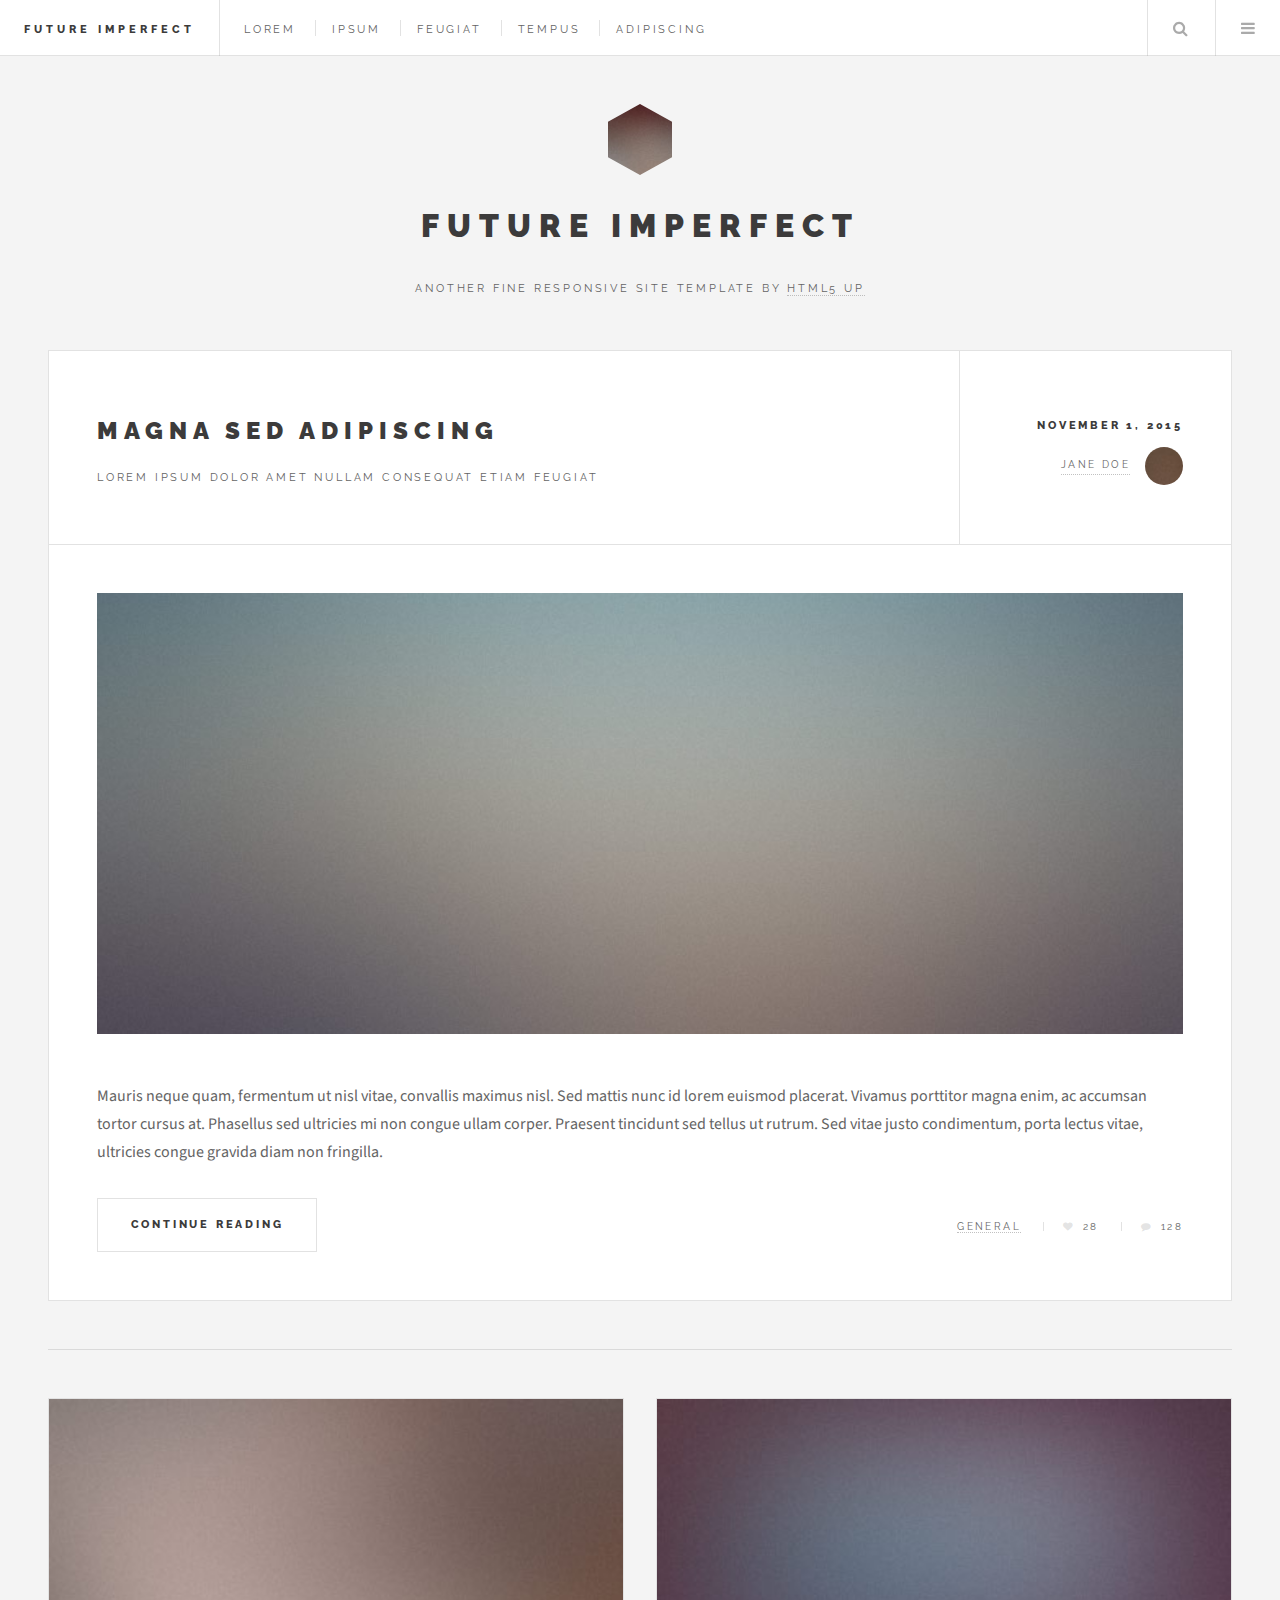
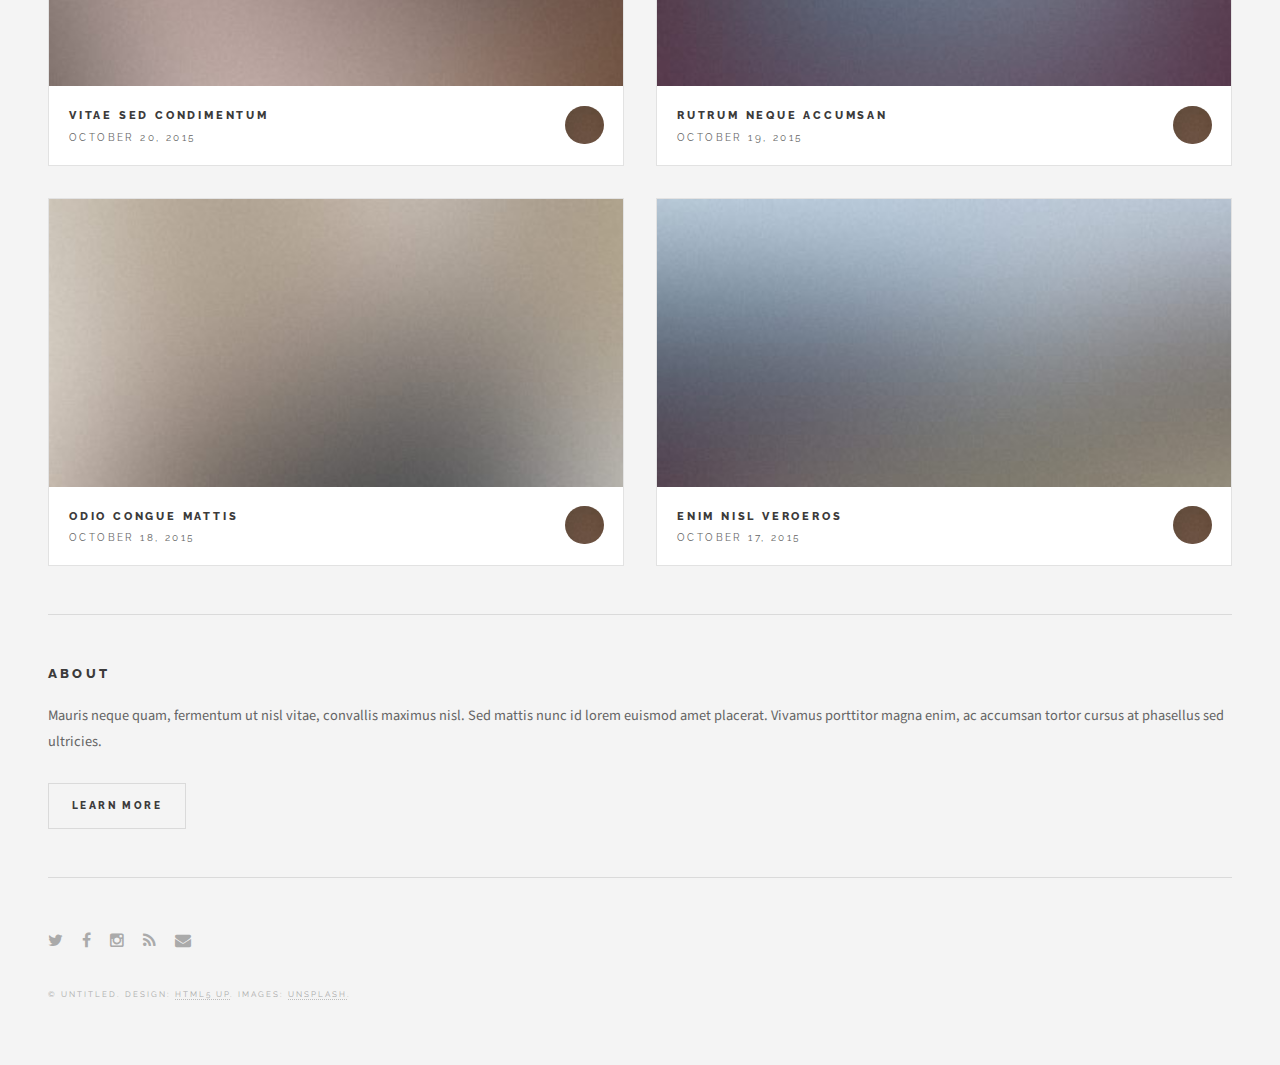
==== index-backup.html @ fabd644e "initial setup" ====
<!DOCTYPE HTML>
<!--
	Future Imperfect by HTML5 UP
	html5up.net | @ajlkn
	Free for personal and commercial use under the CCA 3.0 license (html5up.net/license)
-->
<html lang="en">
	<head>
		<title>Future Imperfect by HTML5 UP</title>
		<meta charset="utf-8" />
		<meta name="viewport" content="width=device-width, initial-scale=1" />
		<!--[if lte IE 8]><script src="assets/js/ie/html5shiv.js"></script><![endif]-->
		<link rel="stylesheet" href="assets/css/main.css" />
		<!--[if lte IE 9]><link rel="stylesheet" href="assets/css/ie9.css" /><![endif]-->
		<!--[if lte IE 8]><link rel="stylesheet" href="assets/css/ie8.css" /><![endif]-->
	</head>
	<body>

		<!-- Wrapper -->
			<div id="wrapper">

				<!-- Header -->
					<header id="header">
						<h1><a href="#">Future Imperfect</a></h1>
						<nav class="links">
							<ul>
								<li><a href="#">Lorem</a></li>
								<li><a href="#">Ipsum</a></li>
								<li><a href="#">Feugiat</a></li>
								<li><a href="#">Tempus</a></li>
                                <li><a href="#">Adipiscing</a></li>
                            
							</ul>
						</nav>
						<nav class="main">
							<ul>
								<li class="search">
									<a class="fa-search" href="#search">Search</a>
									<form id="search" method="get" action="#">
										<input type="text" name="query" placeholder="Search" />
									</form>
								</li>
								<li class="menu">
									<a class="fa-bars" href="#menu">Menu</a>
								</li>
							</ul>
						</nav>
					</header>

				<!-- Menu -->
					<section id="menu">

						<!-- Search -->
							<section>
								<form class="search" method="get" action="#">
									<input type="text" name="query" placeholder="Search" />
								</form>
							</section>

						<!-- Links -->
							<section>
								<ul class="links">
									<li>
										<a href="#">
											<h3>Lorem ipsum</h3>
											<p>Feugiat tempus veroeros dolor</p>
										</a>
									</li>
									<li>
										<a href="#">
											<h3>Dolor sit amet</h3>
											<p>Sed vitae justo condimentum</p>
										</a>
									</li>
									<li>
										<a href="#">
											<h3>Feugiat veroeros</h3>
											<p>Phasellus sed ultricies mi congue</p>
										</a>
									</li>
									<li>
										<a href="#">
											<h3>Etiam sed consequat</h3>
											<p>Porta lectus amet ultricies</p>
										</a>
									</li>
								</ul>
							</section>

						<!-- Actions -->
							<section>
								<ul class="actions vertical">
									<li><a href="#" class="button big fit">Log In</a></li>
								</ul>
							</section>

					</section>

				<!-- Main -->
					<div id="main">

						<!-- Post -->
							<article class="post">
								<header>
									<div class="title">
										<h2><a href="#">Magna sed adipiscing</a></h2>
										<p>Lorem ipsum dolor amet nullam consequat etiam feugiat</p>
									</div>
									<div class="meta">
										<time class="published" datetime="2015-11-01">November 1, 2015</time>
										<a href="#" class="author"><span class="name">Jane Doe</span><img src="images/avatar.jpg" alt="" /></a>
									</div>
								</header>
								<a href="#" class="image featured"><img src="images/pic01.jpg" alt="" /></a>
								<p>Mauris neque quam, fermentum ut nisl vitae, convallis maximus nisl. Sed mattis nunc id lorem euismod placerat. Vivamus porttitor magna enim, ac accumsan tortor cursus at. Phasellus sed ultricies mi non congue ullam corper. Praesent tincidunt sed tellus ut rutrum. Sed vitae justo condimentum, porta lectus vitae, ultricies congue gravida diam non fringilla.</p>
								<footer>
									<ul class="actions">
										<li><a href="#" class="button big">Continue Reading</a></li>
									</ul>
									<ul class="stats">
										<li><a href="#">General</a></li>
										<li><a href="#" class="icon fa-heart">28</a></li>
										<li><a href="#" class="icon fa-comment">128</a></li>
									</ul>
								</footer>
							</article>
					</div>

				<!-- Sidebar -->
					<section id="sidebar">

						<!-- Intro -->
							<section id="intro">
								<a href="#" class="logo"><img src="images/logo.jpg" alt="" /></a>
								<header>
									<h2>Future Imperfect</h2>
									<p>Another fine responsive site template by <a href="http://html5up.net">HTML5 UP</a></p>
								</header>
							</section>

						<!-- Mini Posts -->
							<section>
								<div class="mini-posts">

									<!-- Mini Post -->
										<article class="mini-post">
											<header>
												<h3><a href="#">Vitae sed condimentum</a></h3>
												<time class="published" datetime="2015-10-20">October 20, 2015</time>
												<a href="#" class="author"><img src="images/avatar.jpg" alt="" /></a>
											</header>
											<a href="#" class="image"><img src="images/pic04.jpg" alt="" /></a>
										</article>

									<!-- Mini Post -->
										<article class="mini-post">
											<header>
												<h3><a href="#">Rutrum neque accumsan</a></h3>
												<time class="published" datetime="2015-10-19">October 19, 2015</time>
												<a href="#" class="author"><img src="images/avatar.jpg" alt="" /></a>
											</header>
											<a href="#" class="image"><img src="images/pic05.jpg" alt="" /></a>
										</article>

									<!-- Mini Post -->
										<article class="mini-post">
											<header>
												<h3><a href="#">Odio congue mattis</a></h3>
												<time class="published" datetime="2015-10-18">October 18, 2015</time>
												<a href="#" class="author"><img src="images/avatar.jpg" alt="" /></a>
											</header>
											<a href="#" class="image"><img src="images/pic06.jpg" alt="" /></a>
										</article>

									<!-- Mini Post -->
										<article class="mini-post">
											<header>
												<h3><a href="#">Enim nisl veroeros</a></h3>
												<time class="published" datetime="2015-10-17">October 17, 2015</time>
												<a href="#" class="author"><img src="images/avatar.jpg" alt="" /></a>
											</header>
											<a href="#" class="image"><img src="images/pic07.jpg" alt="" /></a>
										</article>

								</div>
							</section>

						<!-- About -->
							<section class="blurb">
								<h2>About</h2>
								<p>Mauris neque quam, fermentum ut nisl vitae, convallis maximus nisl. Sed mattis nunc id lorem euismod amet placerat. Vivamus porttitor magna enim, ac accumsan tortor cursus at phasellus sed ultricies.</p>
								<ul class="actions">
									<li><a href="#" class="button">Learn More</a></li>
								</ul>
							</section>

						<!-- Footer -->
							<section id="footer">
								<ul class="icons">
									<li><a href="#" class="fa-twitter"><span class="label">Twitter</span></a></li>
									<li><a href="#" class="fa-facebook"><span class="label">Facebook</span></a></li>
									<li><a href="#" class="fa-instagram"><span class="label">Instagram</span></a></li>
									<li><a href="#" class="fa-rss"><span class="label">RSS</span></a></li>
									<li><a href="#" class="fa-envelope"><span class="label">Email</span></a></li>
								</ul>
								<p class="copyright">&copy; Untitled. Design: <a href="http://html5up.net">HTML5 UP</a>. Images: <a href="http://unsplash.com">Unsplash</a>.</p>
							</section>

					</section>

			</div>

		<!-- Scripts -->
			<script src="assets/js/jquery.min.js"></script>
			<script src="assets/js/skel.min.js"></script>
			<script src="assets/js/util.js"></script>
			<!--[if lte IE 8]><script src="assets/js/ie/respond.min.js"></script><![endif]-->
			<script src="assets/js/main.js"></script>

	</body>
</html>
---- assets/css/main.css ----
@import url(font-awesome.min.css);
@import url("http://fonts.googleapis.com/css?family=Source+Sans+Pro:400,700|Raleway:400,800,900");

/*
	Future Imperfect by HTML5 UP
	html5up.net | @n33co
	Free for personal and commercial use under the CCA 3.0 license (html5up.net/license)
*/

/* Reset */

	html, body, div, span, applet, object, iframe, h1, h2, h3, h4, h5, h6, p, blockquote, pre, a, abbr, acronym, address, big, cite, code, del, dfn, em, img, ins, kbd, q, s, samp, small, strike, strong, sub, sup, tt, var, b, u, i, center, dl, dt, dd, ol, ul, li, fieldset, form, label, legend, table, caption, tbody, tfoot, thead, tr, th, td, article, aside, canvas, details, embed, figure, figcaption, footer, header, hgroup, menu, nav, output, ruby, section, summary, time, mark, audio, video {
		margin: 0;
		padding: 0;
		border: 0;
		font-size: 100%;
		font: inherit;
		vertical-align: baseline;
	}

	article, aside, details, figcaption, figure, footer, header, hgroup, menu, nav, section {
		display: block;
	}

	body {
		line-height: 1;
	}

	ol, ul {
		list-style: none;
	}

	blockquote, q {
		quotes: none;
	}

	blockquote:before, blockquote:after, q:before, q:after {
		content: '';
		content: none;
	}

	table {
		border-collapse: collapse;
		border-spacing: 0;
	}

	body {
		-webkit-text-size-adjust: none;
	}

/* Box Model */

	*, *:before, *:after {
		-moz-box-sizing: border-box;
		-webkit-box-sizing: border-box;
		box-sizing: border-box;
	}

/* Grid */

	.row {
		border-bottom: solid 1px transparent;
		-moz-box-sizing: border-box;
		-webkit-box-sizing: border-box;
		box-sizing: border-box;
	}

	.row > * {
		float: left;
		-moz-box-sizing: border-box;
		-webkit-box-sizing: border-box;
		box-sizing: border-box;
	}

	.row:after, .row:before {
		content: '';
		display: block;
		clear: both;
		height: 0;
	}

	.row.uniform > * > :first-child {
		margin-top: 0;
	}

	.row.uniform > * > :last-child {
		margin-bottom: 0;
	}

	.row.\30 \25 > * {
		padding: 0 0 0 0em;
	}

	.row.\30 \25 {
		margin: 0 0 -1px 0em;
	}

	.row.uniform.\30 \25 > * {
		padding: 0em 0 0 0em;
	}

	.row.uniform.\30 \25 {
		margin: 0em 0 -1px 0em;
	}

	.row > * {
		padding: 0 0 0 1em;
	}

	.row {
		margin: 0 0 -1px -1em;
	}

	.row.uniform > * {
		padding: 1em 0 0 1em;
	}

	.row.uniform {
		margin: -1em 0 -1px -1em;
	}

	.row.\32 00\25 > * {
		padding: 0 0 0 2em;
	}

	.row.\32 00\25 {
		margin: 0 0 -1px -2em;
	}

	.row.uniform.\32 00\25 > * {
		padding: 2em 0 0 2em;
	}

	.row.uniform.\32 00\25 {
		margin: -2em 0 -1px -2em;
	}

	.row.\31 50\25 > * {
		padding: 0 0 0 1.5em;
	}

	.row.\31 50\25 {
		margin: 0 0 -1px -1.5em;
	}

	.row.uniform.\31 50\25 > * {
		padding: 1.5em 0 0 1.5em;
	}

	.row.uniform.\31 50\25 {
		margin: -1.5em 0 -1px -1.5em;
	}

	.row.\35 0\25 > * {
		padding: 0 0 0 0.5em;
	}

	.row.\35 0\25 {
		margin: 0 0 -1px -0.5em;
	}

	.row.uniform.\35 0\25 > * {
		padding: 0.5em 0 0 0.5em;
	}

	.row.uniform.\35 0\25 {
		margin: -0.5em 0 -1px -0.5em;
	}

	.row.\32 5\25 > * {
		padding: 0 0 0 0.25em;
	}

	.row.\32 5\25 {
		margin: 0 0 -1px -0.25em;
	}

	.row.uniform.\32 5\25 > * {
		padding: 0.25em 0 0 0.25em;
	}

	.row.uniform.\32 5\25 {
		margin: -0.25em 0 -1px -0.25em;
	}

	.\31 2u, .\31 2u\24 {
		width: 100%;
		clear: none;
		margin-left: 0;
	}

	.\31 1u, .\31 1u\24 {
		width: 91.6666666667%;
		clear: none;
		margin-left: 0;
	}

	.\31 0u, .\31 0u\24 {
		width: 83.3333333333%;
		clear: none;
		margin-left: 0;
	}

	.\39 u, .\39 u\24 {
		width: 75%;
		clear: none;
		margin-left: 0;
	}

	.\38 u, .\38 u\24 {
		width: 66.6666666667%;
		clear: none;
		margin-left: 0;
	}

	.\37 u, .\37 u\24 {
		width: 58.3333333333%;
		clear: none;
		margin-left: 0;
	}

	.\36 u, .\36 u\24 {
		width: 50%;
		clear: none;
		margin-left: 0;
	}

	.\35 u, .\35 u\24 {
		width: 41.6666666667%;
		clear: none;
		margin-left: 0;
	}

	.\34 u, .\34 u\24 {
		width: 33.3333333333%;
		clear: none;
		margin-left: 0;
	}

	.\33 u, .\33 u\24 {
		width: 25%;
		clear: none;
		margin-left: 0;
	}

	.\32 u, .\32 u\24 {
		width: 16.6666666667%;
		clear: none;
		margin-left: 0;
	}

	.\31 u, .\31 u\24 {
		width: 8.3333333333%;
		clear: none;
		margin-left: 0;
	}

	.\31 2u\24 + *,
	.\31 1u\24 + *,
	.\31 0u\24 + *,
	.\39 u\24 + *,
	.\38 u\24 + *,
	.\37 u\24 + *,
	.\36 u\24 + *,
	.\35 u\24 + *,
	.\34 u\24 + *,
	.\33 u\24 + *,
	.\32 u\24 + *,
	.\31 u\24 + * {
		clear: left;
	}

	.\-11u {
		margin-left: 91.66667%;
	}

	.\-10u {
		margin-left: 83.33333%;
	}

	.\-9u {
		margin-left: 75%;
	}

	.\-8u {
		margin-left: 66.66667%;
	}

	.\-7u {
		margin-left: 58.33333%;
	}

	.\-6u {
		margin-left: 50%;
	}

	.\-5u {
		margin-left: 41.66667%;
	}

	.\-4u {
		margin-left: 33.33333%;
	}

	.\-3u {
		margin-left: 25%;
	}

	.\-2u {
		margin-left: 16.66667%;
	}

	.\-1u {
		margin-left: 8.33333%;
	}

	@media screen and (max-width: 1680px) {

		.row > * {
			padding: 0 0 0 1em;
		}

		.row {
			margin: 0 0 -1px -1em;
		}

		.row.uniform > * {
			padding: 1em 0 0 1em;
		}

		.row.uniform {
			margin: -1em 0 -1px -1em;
		}

		.row.\32 00\25 > * {
			padding: 0 0 0 2em;
		}

		.row.\32 00\25 {
			margin: 0 0 -1px -2em;
		}

		.row.uniform.\32 00\25 > * {
			padding: 2em 0 0 2em;
		}

		.row.uniform.\32 00\25 {
			margin: -2em 0 -1px -2em;
		}

		.row.\31 50\25 > * {
			padding: 0 0 0 1.5em;
		}

		.row.\31 50\25 {
			margin: 0 0 -1px -1.5em;
		}

		.row.uniform.\31 50\25 > * {
			padding: 1.5em 0 0 1.5em;
		}

		.row.uniform.\31 50\25 {
			margin: -1.5em 0 -1px -1.5em;
		}

		.row.\35 0\25 > * {
			padding: 0 0 0 0.5em;
		}

		.row.\35 0\25 {
			margin: 0 0 -1px -0.5em;
		}

		.row.uniform.\35 0\25 > * {
			padding: 0.5em 0 0 0.5em;
		}

		.row.uniform.\35 0\25 {
			margin: -0.5em 0 -1px -0.5em;
		}

		.row.\32 5\25 > * {
			padding: 0 0 0 0.25em;
		}

		.row.\32 5\25 {
			margin: 0 0 -1px -0.25em;
		}

		.row.uniform.\32 5\25 > * {
			padding: 0.25em 0 0 0.25em;
		}

		.row.uniform.\32 5\25 {
			margin: -0.25em 0 -1px -0.25em;
		}

		.\31 2u\28xlarge\29, .\31 2u\24\28xlarge\29 {
			width: 100%;
			clear: none;
			margin-left: 0;
		}

		.\31 1u\28xlarge\29, .\31 1u\24\28xlarge\29 {
			width: 91.6666666667%;
			clear: none;
			margin-left: 0;
		}

		.\31 0u\28xlarge\29, .\31 0u\24\28xlarge\29 {
			width: 83.3333333333%;
			clear: none;
			margin-left: 0;
		}

		.\39 u\28xlarge\29, .\39 u\24\28xlarge\29 {
			width: 75%;
			clear: none;
			margin-left: 0;
		}

		.\38 u\28xlarge\29, .\38 u\24\28xlarge\29 {
			width: 66.6666666667%;
			clear: none;
			margin-left: 0;
		}

		.\37 u\28xlarge\29, .\37 u\24\28xlarge\29 {
			width: 58.3333333333%;
			clear: none;
			margin-left: 0;
		}

		.\36 u\28xlarge\29, .\36 u\24\28xlarge\29 {
			width: 50%;
			clear: none;
			margin-left: 0;
		}

		.\35 u\28xlarge\29, .\35 u\24\28xlarge\29 {
			width: 41.6666666667%;
			clear: none;
			margin-left: 0;
		}

		.\34 u\28xlarge\29, .\34 u\24\28xlarge\29 {
			width: 33.3333333333%;
			clear: none;
			margin-left: 0;
		}

		.\33 u\28xlarge\29, .\33 u\24\28xlarge\29 {
			width: 25%;
			clear: none;
			margin-left: 0;
		}

		.\32 u\28xlarge\29, .\32 u\24\28xlarge\29 {
			width: 16.6666666667%;
			clear: none;
			margin-left: 0;
		}

		.\31 u\28xlarge\29, .\31 u\24\28xlarge\29 {
			width: 8.3333333333%;
			clear: none;
			margin-left: 0;
		}

		.\31 2u\24\28xlarge\29 + *,
		.\31 1u\24\28xlarge\29 + *,
		.\31 0u\24\28xlarge\29 + *,
		.\39 u\24\28xlarge\29 + *,
		.\38 u\24\28xlarge\29 + *,
		.\37 u\24\28xlarge\29 + *,
		.\36 u\24\28xlarge\29 + *,
		.\35 u\24\28xlarge\29 + *,
		.\34 u\24\28xlarge\29 + *,
		.\33 u\24\28xlarge\29 + *,
		.\32 u\24\28xlarge\29 + *,
		.\31 u\24\28xlarge\29 + * {
			clear: left;
		}

		.\-11u\28xlarge\29 {
			margin-left: 91.66667%;
		}

		.\-10u\28xlarge\29 {
			margin-left: 83.33333%;
		}

		.\-9u\28xlarge\29 {
			margin-left: 75%;
		}

		.\-8u\28xlarge\29 {
			margin-left: 66.66667%;
		}

		.\-7u\28xlarge\29 {
			margin-left: 58.33333%;
		}

		.\-6u\28xlarge\29 {
			margin-left: 50%;
		}

		.\-5u\28xlarge\29 {
			margin-left: 41.66667%;
		}

		.\-4u\28xlarge\29 {
			margin-left: 33.33333%;
		}

		.\-3u\28xlarge\29 {
			margin-left: 25%;
		}

		.\-2u\28xlarge\29 {
			margin-left: 16.66667%;
		}

		.\-1u\28xlarge\29 {
			margin-left: 8.33333%;
		}

	}

	@media screen and (max-width: 1280px) {

		.row > * {
			padding: 0 0 0 1em;
		}

		.row {
			margin: 0 0 -1px -1em;
		}

		.row.uniform > * {
			padding: 1em 0 0 1em;
		}

		.row.uniform {
			margin: -1em 0 -1px -1em;
		}

		.row.\32 00\25 > * {
			padding: 0 0 0 2em;
		}

		.row.\32 00\25 {
			margin: 0 0 -1px -2em;
		}

		.row.uniform.\32 00\25 > * {
			padding: 2em 0 0 2em;
		}

		.row.uniform.\32 00\25 {
			margin: -2em 0 -1px -2em;
		}

		.row.\31 50\25 > * {
			padding: 0 0 0 1.5em;
		}

		.row.\31 50\25 {
			margin: 0 0 -1px -1.5em;
		}

		.row.uniform.\31 50\25 > * {
			padding: 1.5em 0 0 1.5em;
		}

		.row.uniform.\31 50\25 {
			margin: -1.5em 0 -1px -1.5em;
		}

		.row.\35 0\25 > * {
			padding: 0 0 0 0.5em;
		}

		.row.\35 0\25 {
			margin: 0 0 -1px -0.5em;
		}

		.row.uniform.\35 0\25 > * {
			padding: 0.5em 0 0 0.5em;
		}

		.row.uniform.\35 0\25 {
			margin: -0.5em 0 -1px -0.5em;
		}

		.row.\32 5\25 > * {
			padding: 0 0 0 0.25em;
		}

		.row.\32 5\25 {
			margin: 0 0 -1px -0.25em;
		}

		.row.uniform.\32 5\25 > * {
			padding: 0.25em 0 0 0.25em;
		}

		.row.uniform.\32 5\25 {
			margin: -0.25em 0 -1px -0.25em;
		}

		.\31 2u\28large\29, .\31 2u\24\28large\29 {
			width: 100%;
			clear: none;
			margin-left: 0;
		}

		.\31 1u\28large\29, .\31 1u\24\28large\29 {
			width: 91.6666666667%;
			clear: none;
			margin-left: 0;
		}

		.\31 0u\28large\29, .\31 0u\24\28large\29 {
			width: 83.3333333333%;
			clear: none;
			margin-left: 0;
		}

		.\39 u\28large\29, .\39 u\24\28large\29 {
			width: 75%;
			clear: none;
			margin-left: 0;
		}

		.\38 u\28large\29, .\38 u\24\28large\29 {
			width: 66.6666666667%;
			clear: none;
			margin-left: 0;
		}

		.\37 u\28large\29, .\37 u\24\28large\29 {
			width: 58.3333333333%;
			clear: none;
			margin-left: 0;
		}

		.\36 u\28large\29, .\36 u\24\28large\29 {
			width: 50%;
			clear: none;
			margin-left: 0;
		}

		.\35 u\28large\29, .\35 u\24\28large\29 {
			width: 41.6666666667%;
			clear: none;
			margin-left: 0;
		}

		.\34 u\28large\29, .\34 u\24\28large\29 {
			width: 33.3333333333%;
			clear: none;
			margin-left: 0;
		}

		.\33 u\28large\29, .\33 u\24\28large\29 {
			width: 25%;
			clear: none;
			margin-left: 0;
		}

		.\32 u\28large\29, .\32 u\24\28large\29 {
			width: 16.6666666667%;
			clear: none;
			margin-left: 0;
		}

		.\31 u\28large\29, .\31 u\24\28large\29 {
			width: 8.3333333333%;
			clear: none;
			margin-left: 0;
		}

		.\31 2u\24\28large\29 + *,
		.\31 1u\24\28large\29 + *,
		.\31 0u\24\28large\29 + *,
		.\39 u\24\28large\29 + *,
		.\38 u\24\28large\29 + *,
		.\37 u\24\28large\29 + *,
		.\36 u\24\28large\29 + *,
		.\35 u\24\28large\29 + *,
		.\34 u\24\28large\29 + *,
		.\33 u\24\28large\29 + *,
		.\32 u\24\28large\29 + *,
		.\31 u\24\28large\29 + * {
			clear: left;
		}

		.\-11u\28large\29 {
			margin-left: 91.66667%;
		}

		.\-10u\28large\29 {
			margin-left: 83.33333%;
		}

		.\-9u\28large\29 {
			margin-left: 75%;
		}

		.\-8u\28large\29 {
			margin-left: 66.66667%;
		}

		.\-7u\28large\29 {
			margin-left: 58.33333%;
		}

		.\-6u\28large\29 {
			margin-left: 50%;
		}

		.\-5u\28large\29 {
			margin-left: 41.66667%;
		}

		.\-4u\28large\29 {
			margin-left: 33.33333%;
		}

		.\-3u\28large\29 {
			margin-left: 25%;
		}

		.\-2u\28large\29 {
			margin-left: 16.66667%;
		}

		.\-1u\28large\29 {
			margin-left: 8.33333%;
		}

	}

	@media screen and (max-width: 980px) {

		.row > * {
			padding: 0 0 0 1em;
		}

		.row {
			margin: 0 0 -1px -1em;
		}

		.row.uniform > * {
			padding: 1em 0 0 1em;
		}

		.row.uniform {
			margin: -1em 0 -1px -1em;
		}

		.row.\32 00\25 > * {
			padding: 0 0 0 2em;
		}

		.row.\32 00\25 {
			margin: 0 0 -1px -2em;
		}

		.row.uniform.\32 00\25 > * {
			padding: 2em 0 0 2em;
		}

		.row.uniform.\32 00\25 {
			margin: -2em 0 -1px -2em;
		}

		.row.\31 50\25 > * {
			padding: 0 0 0 1.5em;
		}

		.row.\31 50\25 {
			margin: 0 0 -1px -1.5em;
		}

		.row.uniform.\31 50\25 > * {
			padding: 1.5em 0 0 1.5em;
		}

		.row.uniform.\31 50\25 {
			margin: -1.5em 0 -1px -1.5em;
		}

		.row.\35 0\25 > * {
			padding: 0 0 0 0.5em;
		}

		.row.\35 0\25 {
			margin: 0 0 -1px -0.5em;
		}

		.row.uniform.\35 0\25 > * {
			padding: 0.5em 0 0 0.5em;
		}

		.row.uniform.\35 0\25 {
			margin: -0.5em 0 -1px -0.5em;
		}

		.row.\32 5\25 > * {
			padding: 0 0 0 0.25em;
		}

		.row.\32 5\25 {
			margin: 0 0 -1px -0.25em;
		}

		.row.uniform.\32 5\25 > * {
			padding: 0.25em 0 0 0.25em;
		}

		.row.uniform.\32 5\25 {
			margin: -0.25em 0 -1px -0.25em;
		}

		.\31 2u\28medium\29, .\31 2u\24\28medium\29 {
			width: 100%;
			clear: none;
			margin-left: 0;
		}

		.\31 1u\28medium\29, .\31 1u\24\28medium\29 {
			width: 91.6666666667%;
			clear: none;
			margin-left: 0;
		}

		.\31 0u\28medium\29, .\31 0u\24\28medium\29 {
			width: 83.3333333333%;
			clear: none;
			margin-left: 0;
		}

		.\39 u\28medium\29, .\39 u\24\28medium\29 {
			width: 75%;
			clear: none;
			margin-left: 0;
		}

		.\38 u\28medium\29, .\38 u\24\28medium\29 {
			width: 66.6666666667%;
			clear: none;
			margin-left: 0;
		}

		.\37 u\28medium\29, .\37 u\24\28medium\29 {
			width: 58.3333333333%;
			clear: none;
			margin-left: 0;
		}

		.\36 u\28medium\29, .\36 u\24\28medium\29 {
			width: 50%;
			clear: none;
			margin-left: 0;
		}

		.\35 u\28medium\29, .\35 u\24\28medium\29 {
			width: 41.6666666667%;
			clear: none;
			margin-left: 0;
		}

		.\34 u\28medium\29, .\34 u\24\28medium\29 {
			width: 33.3333333333%;
			clear: none;
			margin-left: 0;
		}

		.\33 u\28medium\29, .\33 u\24\28medium\29 {
			width: 25%;
			clear: none;
			margin-left: 0;
		}

		.\32 u\28medium\29, .\32 u\24\28medium\29 {
			width: 16.6666666667%;
			clear: none;
			margin-left: 0;
		}

		.\31 u\28medium\29, .\31 u\24\28medium\29 {
			width: 8.3333333333%;
			clear: none;
			margin-left: 0;
		}

		.\31 2u\24\28medium\29 + *,
		.\31 1u\24\28medium\29 + *,
		.\31 0u\24\28medium\29 + *,
		.\39 u\24\28medium\29 + *,
		.\38 u\24\28medium\29 + *,
		.\37 u\24\28medium\29 + *,
		.\36 u\24\28medium\29 + *,
		.\35 u\24\28medium\29 + *,
		.\34 u\24\28medium\29 + *,
		.\33 u\24\28medium\29 + *,
		.\32 u\24\28medium\29 + *,
		.\31 u\24\28medium\29 + * {
			clear: left;
		}

		.\-11u\28medium\29 {
			margin-left: 91.66667%;
		}

		.\-10u\28medium\29 {
			margin-left: 83.33333%;
		}

		.\-9u\28medium\29 {
			margin-left: 75%;
		}

		.\-8u\28medium\29 {
			margin-left: 66.66667%;
		}

		.\-7u\28medium\29 {
			margin-left: 58.33333%;
		}

		.\-6u\28medium\29 {
			margin-left: 50%;
		}

		.\-5u\28medium\29 {
			margin-left: 41.66667%;
		}

		.\-4u\28medium\29 {
			margin-left: 33.33333%;
		}

		.\-3u\28medium\29 {
			margin-left: 25%;
		}

		.\-2u\28medium\29 {
			margin-left: 16.66667%;
		}

		.\-1u\28medium\29 {
			margin-left: 8.33333%;
		}

	}

	@media screen and (max-width: 736px) {

		.row > * {
			padding: 0 0 0 1em;
		}

		.row {
			margin: 0 0 -1px -1em;
		}

		.row.uniform > * {
			padding: 1em 0 0 1em;
		}

		.row.uniform {
			margin: -1em 0 -1px -1em;
		}

		.row.\32 00\25 > * {
			padding: 0 0 0 2em;
		}

		.row.\32 00\25 {
			margin: 0 0 -1px -2em;
		}

		.row.uniform.\32 00\25 > * {
			padding: 2em 0 0 2em;
		}

		.row.uniform.\32 00\25 {
			margin: -2em 0 -1px -2em;
		}

		.row.\31 50\25 > * {
			padding: 0 0 0 1.5em;
		}

		.row.\31 50\25 {
			margin: 0 0 -1px -1.5em;
		}

		.row.uniform.\31 50\25 > * {
			padding: 1.5em 0 0 1.5em;
		}

		.row.uniform.\31 50\25 {
			margin: -1.5em 0 -1px -1.5em;
		}

		.row.\35 0\25 > * {
			padding: 0 0 0 0.5em;
		}

		.row.\35 0\25 {
			margin: 0 0 -1px -0.5em;
		}

		.row.uniform.\35 0\25 > * {
			padding: 0.5em 0 0 0.5em;
		}

		.row.uniform.\35 0\25 {
			margin: -0.5em 0 -1px -0.5em;
		}

		.row.\32 5\25 > * {
			padding: 0 0 0 0.25em;
		}

		.row.\32 5\25 {
			margin: 0 0 -1px -0.25em;
		}

		.row.uniform.\32 5\25 > * {
			padding: 0.25em 0 0 0.25em;
		}

		.row.uniform.\32 5\25 {
			margin: -0.25em 0 -1px -0.25em;
		}

		.\31 2u\28small\29, .\31 2u\24\28small\29 {
			width: 100%;
			clear: none;
			margin-left: 0;
		}

		.\31 1u\28small\29, .\31 1u\24\28small\29 {
			width: 91.6666666667%;
			clear: none;
			margin-left: 0;
		}

		.\31 0u\28small\29, .\31 0u\24\28small\29 {
			width: 83.3333333333%;
			clear: none;
			margin-left: 0;
		}

		.\39 u\28small\29, .\39 u\24\28small\29 {
			width: 75%;
			clear: none;
			margin-left: 0;
		}

		.\38 u\28small\29, .\38 u\24\28small\29 {
			width: 66.6666666667%;
			clear: none;
			margin-left: 0;
		}

		.\37 u\28small\29, .\37 u\24\28small\29 {
			width: 58.3333333333%;
			clear: none;
			margin-left: 0;
		}

		.\36 u\28small\29, .\36 u\24\28small\29 {
			width: 50%;
			clear: none;
			margin-left: 0;
		}

		.\35 u\28small\29, .\35 u\24\28small\29 {
			width: 41.6666666667%;
			clear: none;
			margin-left: 0;
		}

		.\34 u\28small\29, .\34 u\24\28small\29 {
			width: 33.3333333333%;
			clear: none;
			margin-left: 0;
		}

		.\33 u\28small\29, .\33 u\24\28small\29 {
			width: 25%;
			clear: none;
			margin-left: 0;
		}

		.\32 u\28small\29, .\32 u\24\28small\29 {
			width: 16.6666666667%;
			clear: none;
			margin-left: 0;
		}

		.\31 u\28small\29, .\31 u\24\28small\29 {
			width: 8.3333333333%;
			clear: none;
			margin-left: 0;
		}

		.\31 2u\24\28small\29 + *,
		.\31 1u\24\28small\29 + *,
		.\31 0u\24\28small\29 + *,
		.\39 u\24\28small\29 + *,
		.\38 u\24\28small\29 + *,
		.\37 u\24\28small\29 + *,
		.\36 u\24\28small\29 + *,
		.\35 u\24\28small\29 + *,
		.\34 u\24\28small\29 + *,
		.\33 u\24\28small\29 + *,
		.\32 u\24\28small\29 + *,
		.\31 u\24\28small\29 + * {
			clear: left;
		}

		.\-11u\28small\29 {
			margin-left: 91.66667%;
		}

		.\-10u\28small\29 {
			margin-left: 83.33333%;
		}

		.\-9u\28small\29 {
			margin-left: 75%;
		}

		.\-8u\28small\29 {
			margin-left: 66.66667%;
		}

		.\-7u\28small\29 {
			margin-left: 58.33333%;
		}

		.\-6u\28small\29 {
			margin-left: 50%;
		}

		.\-5u\28small\29 {
			margin-left: 41.66667%;
		}

		.\-4u\28small\29 {
			margin-left: 33.33333%;
		}

		.\-3u\28small\29 {
			margin-left: 25%;
		}

		.\-2u\28small\29 {
			margin-left: 16.66667%;
		}

		.\-1u\28small\29 {
			margin-left: 8.33333%;
		}

	}

	@media screen and (max-width: 480px) {

		.row > * {
			padding: 0 0 0 1em;
		}

		.row {
			margin: 0 0 -1px -1em;
		}

		.row.uniform > * {
			padding: 1em 0 0 1em;
		}

		.row.uniform {
			margin: -1em 0 -1px -1em;
		}

		.row.\32 00\25 > * {
			padding: 0 0 0 2em;
		}

		.row.\32 00\25 {
			margin: 0 0 -1px -2em;
		}

		.row.uniform.\32 00\25 > * {
			padding: 2em 0 0 2em;
		}

		.row.uniform.\32 00\25 {
			margin: -2em 0 -1px -2em;
		}

		.row.\31 50\25 > * {
			padding: 0 0 0 1.5em;
		}

		.row.\31 50\25 {
			margin: 0 0 -1px -1.5em;
		}

		.row.uniform.\31 50\25 > * {
			padding: 1.5em 0 0 1.5em;
		}

		.row.uniform.\31 50\25 {
			margin: -1.5em 0 -1px -1.5em;
		}

		.row.\35 0\25 > * {
			padding: 0 0 0 0.5em;
		}

		.row.\35 0\25 {
			margin: 0 0 -1px -0.5em;
		}

		.row.uniform.\35 0\25 > * {
			padding: 0.5em 0 0 0.5em;
		}

		.row.uniform.\35 0\25 {
			margin: -0.5em 0 -1px -0.5em;
		}

		.row.\32 5\25 > * {
			padding: 0 0 0 0.25em;
		}

		.row.\32 5\25 {
			margin: 0 0 -1px -0.25em;
		}

		.row.uniform.\32 5\25 > * {
			padding: 0.25em 0 0 0.25em;
		}

		.row.uniform.\32 5\25 {
			margin: -0.25em 0 -1px -0.25em;
		}

		.\31 2u\28xsmall\29, .\31 2u\24\28xsmall\29 {
			width: 100%;
			clear: none;
			margin-left: 0;
		}

		.\31 1u\28xsmall\29, .\31 1u\24\28xsmall\29 {
			width: 91.6666666667%;
			clear: none;
			margin-left: 0;
		}

		.\31 0u\28xsmall\29, .\31 0u\24\28xsmall\29 {
			width: 83.3333333333%;
			clear: none;
			margin-left: 0;
		}

		.\39 u\28xsmall\29, .\39 u\24\28xsmall\29 {
			width: 75%;
			clear: none;
			margin-left: 0;
		}

		.\38 u\28xsmall\29, .\38 u\24\28xsmall\29 {
			width: 66.6666666667%;
			clear: none;
			margin-left: 0;
		}

		.\37 u\28xsmall\29, .\37 u\24\28xsmall\29 {
			width: 58.3333333333%;
			clear: none;
			margin-left: 0;
		}

		.\36 u\28xsmall\29, .\36 u\24\28xsmall\29 {
			width: 50%;
			clear: none;
			margin-left: 0;
		}

		.\35 u\28xsmall\29, .\35 u\24\28xsmall\29 {
			width: 41.6666666667%;
			clear: none;
			margin-left: 0;
		}

		.\34 u\28xsmall\29, .\34 u\24\28xsmall\29 {
			width: 33.3333333333%;
			clear: none;
			margin-left: 0;
		}

		.\33 u\28xsmall\29, .\33 u\24\28xsmall\29 {
			width: 25%;
			clear: none;
			margin-left: 0;
		}

		.\32 u\28xsmall\29, .\32 u\24\28xsmall\29 {
			width: 16.6666666667%;
			clear: none;
			margin-left: 0;
		}

		.\31 u\28xsmall\29, .\31 u\24\28xsmall\29 {
			width: 8.3333333333%;
			clear: none;
			margin-left: 0;
		}

		.\31 2u\24\28xsmall\29 + *,
		.\31 1u\24\28xsmall\29 + *,
		.\31 0u\24\28xsmall\29 + *,
		.\39 u\24\28xsmall\29 + *,
		.\38 u\24\28xsmall\29 + *,
		.\37 u\24\28xsmall\29 + *,
		.\36 u\24\28xsmall\29 + *,
		.\35 u\24\28xsmall\29 + *,
		.\34 u\24\28xsmall\29 + *,
		.\33 u\24\28xsmall\29 + *,
		.\32 u\24\28xsmall\29 + *,
		.\31 u\24\28xsmall\29 + * {
			clear: left;
		}

		.\-11u\28xsmall\29 {
			margin-left: 91.66667%;
		}

		.\-10u\28xsmall\29 {
			margin-left: 83.33333%;
		}

		.\-9u\28xsmall\29 {
			margin-left: 75%;
		}

		.\-8u\28xsmall\29 {
			margin-left: 66.66667%;
		}

		.\-7u\28xsmall\29 {
			margin-left: 58.33333%;
		}

		.\-6u\28xsmall\29 {
			margin-left: 50%;
		}

		.\-5u\28xsmall\29 {
			margin-left: 41.66667%;
		}

		.\-4u\28xsmall\29 {
			margin-left: 33.33333%;
		}

		.\-3u\28xsmall\29 {
			margin-left: 25%;
		}

		.\-2u\28xsmall\29 {
			margin-left: 16.66667%;
		}

		.\-1u\28xsmall\29 {
			margin-left: 8.33333%;
		}

	}

/* Basic */

	@-ms-viewport {
		width: device-width;
	}

	body {
		-ms-overflow-style: scrollbar;
	}

	@media screen and (max-width: 480px) {

		html, body {
			min-width: 320px;
		}

	}

	body {
		background: #f4f4f4;
	}

		body.is-loading *, body.is-loading *:before, body.is-loading *:after {
			-moz-animation: none !important;
			-webkit-animation: none !important;
			-ms-animation: none !important;
			animation: none !important;
			-moz-transition: none !important;
			-webkit-transition: none !important;
			-ms-transition: none !important;
			transition: none !important;
		}

/* Type */

	body, input, select, textarea {
		color: #646464;
		font-family: "Source Sans Pro", Helvetica, sans-serif;
		font-size: 14pt;
		font-weight: 400;
		line-height: 1.75;
	}

		@media screen and (max-width: 1680px) {

			body, input, select, textarea {
				font-size: 12pt;
			}

		}

		@media screen and (max-width: 1280px) {

			body, input, select, textarea {
				font-size: 12pt;
			}

		}

		@media screen and (max-width: 980px) {

			body, input, select, textarea {
				font-size: 12pt;
			}

		}

		@media screen and (max-width: 736px) {

			body, input, select, textarea {
				font-size: 12pt;
			}

		}

		@media screen and (max-width: 480px) {

			body, input, select, textarea {
				font-size: 12pt;
			}

		}

	a {
		-moz-transition: color 0.2s ease, border-bottom-color 0.2s ease;
		-webkit-transition: color 0.2s ease, border-bottom-color 0.2s ease;
		-ms-transition: color 0.2s ease, border-bottom-color 0.2s ease;
		transition: color 0.2s ease, border-bottom-color 0.2s ease;
		border-bottom: dotted 1px rgba(160, 160, 160, 0.65);
		color: inherit;
		text-decoration: none;
	}

		a:before {
			-moz-transition: color 0.2s ease;
			-webkit-transition: color 0.2s ease;
			-ms-transition: color 0.2s ease;
			transition: color 0.2s ease;
		}

		a:hover {
			border-bottom-color: transparent;
			color: #2ebaae !important;
		}

			a:hover:before {
				color: #2ebaae !important;
			}

	strong, b {
		color: #3c3b3b;
		font-weight: 700;
	}

	em, i {
		font-style: italic;
	}

	p {
		margin: 0 0 2em 0;
	}

	h1, h2, h3, h4, h5, h6 {
		color: #3c3b3b;
		font-family: "Raleway", Helvetica, sans-serif;
		font-weight: 800;
		letter-spacing: 0.25em;
		line-height: 1.65;
		margin: 0 0 1em 0;
		text-transform: uppercase;
	}

		h1 a, h2 a, h3 a, h4 a, h5 a, h6 a {
			color: inherit;
			border-bottom: 0;
		}

	h2 {
		font-size: 1.1em;
	}

	h3 {
		font-size: 0.9em;
	}

	h4 {
		font-size: 0.7em;
	}

	h5 {
		font-size: 0.7em;
	}

	h6 {
		font-size: 0.7em;
	}

	sub {
		font-size: 0.8em;
		position: relative;
		top: 0.5em;
	}

	sup {
		font-size: 0.8em;
		position: relative;
		top: -0.5em;
	}

	blockquote {
		border-left: solid 4px rgba(160, 160, 160, 0.3);
		font-style: italic;
		margin: 0 0 2em 0;
		padding: 0.5em 0 0.5em 2em;
	}

	code {
		background: rgba(160, 160, 160, 0.075);
		border: solid 1px rgba(160, 160, 160, 0.3);
		font-family: "Courier New", monospace;
		font-size: 0.9em;
		margin: 0 0.25em;
		padding: 0.25em 0.65em;
	}

	pre {
		-webkit-overflow-scrolling: touch;
		font-family: "Courier New", monospace;
		font-size: 0.9em;
		margin: 0 0 2em 0;
	}

		pre code {
			display: block;
			line-height: 1.75em;
			padding: 1em 1.5em;
			overflow-x: auto;
		}

	hr {
		border: 0;
		border-bottom: solid 1px rgba(160, 160, 160, 0.3);
		margin: 2em 0;
	}

		hr.major {
			margin: 3em 0;
		}

	.align-left {
		text-align: left;
	}

	.align-center {
		text-align: center;
	}

	.align-right {
		text-align: right;
	}

/* Author */

	.author {
		display: -moz-flex;
		display: -webkit-flex;
		display: -ms-flex;
		display: flex;
		-moz-flex-direction: row;
		-webkit-flex-direction: row;
		-ms-flex-direction: row;
		flex-direction: row;
		-moz-align-items: center;
		-webkit-align-items: center;
		-ms-align-items: center;
		align-items: center;
		-moz-justify-content: -moz-flex-end;
		-webkit-justify-content: -webkit-flex-end;
		-ms-justify-content: -ms-flex-end;
		justify-content: flex-end;
		border-bottom: 0;
		font-family: "Raleway", Helvetica, sans-serif;
		font-size: 0.6em;
		font-weight: 400;
		letter-spacing: 0.25em;
		text-transform: uppercase;
		white-space: nowrap;
	}

		.author .name {
			-moz-transition: border-bottom-color 0.2s ease;
			-webkit-transition: border-bottom-color 0.2s ease;
			-ms-transition: border-bottom-color 0.2s ease;
			transition: border-bottom-color 0.2s ease;
			border-bottom: dotted 1px rgba(160, 160, 160, 0.65);
			display: block;
			margin: 0 1.5em 0 0;
		}

		.author img {
			border-radius: 100%;
			display: block;
			width: 4em;
		}

		.author:hover .name {
			border-bottom-color: transparent;
		}

/* Blurb */

	.blurb h2 {
		font-size: 0.8em;
		margin: 0 0 1.5em 0;
	}

	.blurb h3 {
		font-size: 0.7em;
	}

	.blurb p {
		font-size: 0.9em;
	}

/* Box */

	.box {
		border: solid 1px rgba(160, 160, 160, 0.3);
		margin-bottom: 2em;
		padding: 1.5em;
	}

		.box > :last-child,
		.box > :last-child > :last-child,
		.box > :last-child > :last-child > :last-child {
			margin-bottom: 0;
		}

		.box.alt {
			border: 0;
			border-radius: 0;
			padding: 0;
		}

/* Button */

	input[type="submit"],
	input[type="reset"],
	input[type="button"],
	button,
	.button {
		-moz-appearance: none;
		-webkit-appearance: none;
		-ms-appearance: none;
		appearance: none;
		-moz-transition: background-color 0.2s ease, box-shadow 0.2s ease, color 0.2s ease;
		-webkit-transition: background-color 0.2s ease, box-shadow 0.2s ease, color 0.2s ease;
		-ms-transition: background-color 0.2s ease, box-shadow 0.2s ease, color 0.2s ease;
		transition: background-color 0.2s ease, box-shadow 0.2s ease, color 0.2s ease;
		background-color: transparent;
		border: 0;
		box-shadow: inset 0 0 0 1px rgba(160, 160, 160, 0.3);
		color: #3c3b3b !important;
		cursor: pointer;
		display: inline-block;
		font-family: "Raleway", Helvetica, sans-serif;
		font-size: 0.6em;
		font-weight: 800;
		height: 4.8125em;
		letter-spacing: 0.25em;
		line-height: 4.8125em;
		padding: 0 2.5em;
		text-align: center;
		text-decoration: none;
		text-transform: uppercase;
		white-space: nowrap;
	}

		input[type="submit"]:hover,
		input[type="reset"]:hover,
		input[type="button"]:hover,
		button:hover,
		.button:hover {
			box-shadow: inset 0 0 0 1px #2ebaae;
			color: #2ebaae !important;
		}

			input[type="submit"]:hover:active,
			input[type="reset"]:hover:active,
			input[type="button"]:hover:active,
			button:hover:active,
			.button:hover:active {
				background-color: rgba(46, 186, 174, 0.05);
			}

		input[type="submit"]:before, input[type="submit"]:after,
		input[type="reset"]:before,
		input[type="reset"]:after,
		input[type="button"]:before,
		input[type="button"]:after,
		button:before,
		button:after,
		.button:before,
		.button:after {
			color: #aaaaaa;
			position: relative;
		}

		input[type="submit"]:before,
		input[type="reset"]:before,
		input[type="button"]:before,
		button:before,
		.button:before {
			left: -1em;
			padding: 0 0 0 0.75em;
		}

		input[type="submit"]:after,
		input[type="reset"]:after,
		input[type="button"]:after,
		button:after,
		.button:after {
			left: 1em;
			padding: 0 0.75em 0 0;
		}

		input[type="submit"].fit,
		input[type="reset"].fit,
		input[type="button"].fit,
		button.fit,
		.button.fit {
			display: block;
			margin: 0 0 1em 0;
			width: 100%;
		}

		input[type="submit"].big,
		input[type="reset"].big,
		input[type="button"].big,
		button.big,
		.button.big {
			font-size: 0.7em;
			padding: 0 3em;
		}

		input[type="submit"].small,
		input[type="reset"].small,
		input[type="button"].small,
		button.small,
		.button.small {
			font-size: 0.5em;
		}

		input[type="submit"].disabled, input[type="submit"]:disabled,
		input[type="reset"].disabled,
		input[type="reset"]:disabled,
		input[type="button"].disabled,
		input[type="button"]:disabled,
		button.disabled,
		button:disabled,
		.button.disabled,
		.button:disabled {
			-moz-pointer-events: none;
			-webkit-pointer-events: none;
			-ms-pointer-events: none;
			pointer-events: none;
			color: rgba(160, 160, 160, 0.3) !important;
		}

			input[type="submit"].disabled:before, input[type="submit"]:disabled:before,
			input[type="reset"].disabled:before,
			input[type="reset"]:disabled:before,
			input[type="button"].disabled:before,
			input[type="button"]:disabled:before,
			button.disabled:before,
			button:disabled:before,
			.button.disabled:before,
			.button:disabled:before {
				color: rgba(160, 160, 160, 0.3) !important;
			}

/* Form */

	form {
		margin: 0 0 2em 0;
	}

		form.search {
			text-decoration: none;
			position: relative;
		}

			form.search:before {
				-moz-osx-font-smoothing: grayscale;
				-webkit-font-smoothing: antialiased;
				font-family: FontAwesome;
				font-style: normal;
				font-weight: normal;
				text-transform: none !important;
			}

			form.search:before {
				color: #aaaaaa;
				content: '\f002';
				display: block;
				height: 2.75em;
				left: 0;
				line-height: 2.75em;
				position: absolute;
				text-align: center;
				top: 0;
				width: 2.5em;
			}

			form.search > input:first-child {
				padding-left: 2.5em;
			}

	label {
		color: #3c3b3b;
		display: block;
		font-size: 0.9em;
		font-weight: 700;
		margin: 0 0 1em 0;
	}

	input[type="text"],
	input[type="password"],
	input[type="email"],
	input[type="tel"],
	select,
	textarea {
		-moz-appearance: none;
		-webkit-appearance: none;
		-ms-appearance: none;
		appearance: none;
		background: rgba(160, 160, 160, 0.075);
		border: none;
		border: solid 1px rgba(160, 160, 160, 0.3);
		border-radius: 0;
		color: inherit;
		display: block;
		outline: 0;
		padding: 0 1em;
		text-decoration: none;
		width: 100%;
	}

		input[type="text"]:invalid,
		input[type="password"]:invalid,
		input[type="email"]:invalid,
		input[type="tel"]:invalid,
		select:invalid,
		textarea:invalid {
			box-shadow: none;
		}

		input[type="text"]:focus,
		input[type="password"]:focus,
		input[type="email"]:focus,
		input[type="tel"]:focus,
		select:focus,
		textarea:focus {
			border-color: #2ebaae;
			box-shadow: inset 0 0 0 1px #2ebaae;
		}

	.select-wrapper {
		text-decoration: none;
		display: block;
		position: relative;
	}

		.select-wrapper:before {
			-moz-osx-font-smoothing: grayscale;
			-webkit-font-smoothing: antialiased;
			font-family: FontAwesome;
			font-style: normal;
			font-weight: normal;
			text-transform: none !important;
		}

		.select-wrapper:before {
			color: rgba(160, 160, 160, 0.3);
			content: '\f078';
			display: block;
			height: 2.75em;
			line-height: 2.75em;
			pointer-events: none;
			position: absolute;
			right: 0;
			text-align: center;
			top: 0;
			width: 2.75em;
		}

		.select-wrapper select::-ms-expand {
			display: none;
		}

	input[type="text"],
	input[type="password"],
	input[type="email"],
	select {
		height: 2.75em;
	}

	textarea {
		padding: 0.75em 1em;
	}

	input[type="checkbox"],
	input[type="radio"] {
		-moz-appearance: none;
		-webkit-appearance: none;
		-ms-appearance: none;
		appearance: none;
		display: block;
		float: left;
		margin-right: -2em;
		opacity: 0;
		width: 1em;
		z-index: -1;
	}

		input[type="checkbox"] + label,
		input[type="radio"] + label {
			text-decoration: none;
			color: #646464;
			cursor: pointer;
			display: inline-block;
			font-size: 1em;
			font-weight: 400;
			padding-left: 2.4em;
			padding-right: 0.75em;
			position: relative;
		}

			input[type="checkbox"] + label:before,
			input[type="radio"] + label:before {
				-moz-osx-font-smoothing: grayscale;
				-webkit-font-smoothing: antialiased;
				font-family: FontAwesome;
				font-style: normal;
				font-weight: normal;
				text-transform: none !important;
			}

			input[type="checkbox"] + label:before,
			input[type="radio"] + label:before {
				background: rgba(160, 160, 160, 0.075);
				border: solid 1px rgba(160, 160, 160, 0.3);
				content: '';
				display: inline-block;
				height: 1.65em;
				left: 0;
				line-height: 1.58125em;
				position: absolute;
				text-align: center;
				top: 0;
				width: 1.65em;
			}

		input[type="checkbox"]:checked + label:before,
		input[type="radio"]:checked + label:before {
			background: #3c3b3b;
			border-color: #3c3b3b;
			color: #ffffff;
			content: '\f00c';
		}

		input[type="checkbox"]:focus + label:before,
		input[type="radio"]:focus + label:before {
			border-color: #2ebaae;
			box-shadow: 0 0 0 1px #2ebaae;
		}

	input[type="radio"] + label:before {
		border-radius: 100%;
	}

	::-webkit-input-placeholder {
		color: #aaaaaa !important;
		opacity: 1.0;
	}

	:-moz-placeholder {
		color: #aaaaaa !important;
		opacity: 1.0;
	}

	::-moz-placeholder {
		color: #aaaaaa !important;
		opacity: 1.0;
	}

	:-ms-input-placeholder {
		color: #aaaaaa !important;
		opacity: 1.0;
	}

	.formerize-placeholder {
		color: #aaaaaa !important;
		opacity: 1.0;
	}

/* Icon */

	.icon {
		text-decoration: none;
		border-bottom: none;
		position: relative;
	}

		.icon:before {
			-moz-osx-font-smoothing: grayscale;
			-webkit-font-smoothing: antialiased;
			font-family: FontAwesome;
			font-style: normal;
			font-weight: normal;
			text-transform: none !important;
		}

		.icon > .label {
			display: none;
		}

		.icon.suffix:before {
			float: right;
		}

/* Image */

	.image {
		border: 0;
		display: inline-block;
		position: relative;
	}

		.image img {
			display: block;
		}

		.image.left, .image.right {
			max-width: 40%;
		}

			.image.left img, .image.right img {
				width: 100%;
			}

		.image.left {
			float: left;
			padding: 0 1.5em 1em 0;
			top: 0.25em;
		}

		.image.right {
			float: right;
			padding: 0 0 1em 1.5em;
			top: 0.25em;
		}

		.image.fit {
			display: block;
			margin: 0 0 2em 0;
			width: 100%;
		}

			.image.fit img {
				width: 100%;
			}

		.image.featured {
			display: block;
			margin: 0 0 3em 0;
			width: 100%;
		}

			.image.featured img {
				width: 100%;
			}

			@media screen and (max-width: 736px) {

				.image.featured {
					margin: 0 0 1.5em 0;
				}

			}

		.image.main {
			display: block;
			margin: 0 0 3em 0;
			width: 100%;
		}

			.image.main img {
				width: 100%;
			}

/* List */

	ol {
		list-style: decimal;
		margin: 0 0 2em 0;
		padding-left: 1.25em;
	}

		ol li {
			padding-left: 0.25em;
		}

	ul {
		list-style: disc;
		margin: 0 0 2em 0;
		padding-left: 1em;
	}

		ul li {
			padding-left: 0.5em;
		}

		ul.alt {
			list-style: none;
			padding-left: 0;
		}

			ul.alt li {
				border-top: solid 1px rgba(160, 160, 160, 0.3);
				padding: 0.5em 0;
			}

				ul.alt li:first-child {
					border-top: 0;
					padding-top: 0;
				}

		ul.icons {
			cursor: default;
			list-style: none;
			padding-left: 0;
		}

			ul.icons li {
				display: inline-block;
				padding: 0 1em 0 0;
			}

				ul.icons li:last-child {
					padding-right: 0;
				}

				ul.icons li > * {
					text-decoration: none;
					border: 0;
				}

					ul.icons li > *:before {
						-moz-osx-font-smoothing: grayscale;
						-webkit-font-smoothing: antialiased;
						font-family: FontAwesome;
						font-style: normal;
						font-weight: normal;
						text-transform: none !important;
					}

					ul.icons li > * .label {
						display: none;
					}

		ul.actions {
			cursor: default;
			list-style: none;
			padding-left: 0;
		}

			ul.actions li {
				display: inline-block;
				padding: 0 1.5em 0 0;
				vertical-align: middle;
			}

				ul.actions li:last-child {
					padding-right: 0;
				}

			ul.actions.pagination .next {
				text-decoration: none;
			}

				ul.actions.pagination .next:after {
					content: "";
					-moz-osx-font-smoothing: grayscale;
					-webkit-font-smoothing: antialiased;
					font-family: FontAwesome;
					font-style: normal;
					font-weight: normal;
					text-transform: none !important;
				}

				ul.actions.pagination .next:after {
					content: '\f054';
				}

			ul.actions.pagination .previous {
				text-decoration: none;
			}

				ul.actions.pagination .previous:before {
					content: "";
					-moz-osx-font-smoothing: grayscale;
					-webkit-font-smoothing: antialiased;
					font-family: FontAwesome;
					font-style: normal;
					font-weight: normal;
					text-transform: none !important;
				}

				ul.actions.pagination .previous:before {
					content: '\f053';
				}

			@media screen and (max-width: 1280px) {

				ul.actions.pagination {
					text-align: center;
				}

					ul.actions.pagination .next, ul.actions.pagination .previous {
						min-width: 20em;
					}

			}

			@media screen and (max-width: 736px) {

				ul.actions.pagination .next, ul.actions.pagination .previous {
					min-width: 18em;
				}

			}

			ul.actions.small li {
				padding: 0 1em 0 0;
			}

			ul.actions.vertical li {
				display: block;
				padding: 1.5em 0 0 0;
			}

				ul.actions.vertical li:first-child {
					padding-top: 0;
				}

				ul.actions.vertical li > * {
					margin-bottom: 0;
				}

			ul.actions.vertical.small li {
				padding: 1em 0 0 0;
			}

				ul.actions.vertical.small li:first-child {
					padding-top: 0;
				}

			ul.actions.fit {
				display: table;
				margin-left: -1em;
				padding: 0;
				table-layout: fixed;
				width: calc(100% + 1em);
			}

				ul.actions.fit li {
					display: table-cell;
					padding: 0 0 0 1em;
				}

					ul.actions.fit li > * {
						margin-bottom: 0;
					}

				ul.actions.fit.small {
					margin-left: -0.5em;
					width: calc(100% + 0.5em);
				}

					ul.actions.fit.small li {
						padding: 0 0 0 0.5em;
					}

			@media screen and (max-width: 480px) {

				ul.actions {
					margin: 0 0 2em 0;
				}

					ul.actions li {
						padding: 1em 0 0 0;
						display: block;
						text-align: center;
						width: 100%;
					}

						ul.actions li:first-child {
							padding-top: 0;
						}

						ul.actions li > * {
							width: 100%;
							margin: 0 !important;
						}

					ul.actions.small li {
						padding: 0.5em 0 0 0;
					}

						ul.actions.small li:first-child {
							padding-top: 0;
						}

			}

		ul.posts {
			list-style: none;
			padding: 0;
		}

			ul.posts li {
				border-top: dotted 1px rgba(160, 160, 160, 0.3);
				margin: 1.5em 0 0 0;
				padding: 1.5em 0 0 0;
			}

				ul.posts li:first-child {
					border-top: 0;
					margin-top: 0;
					padding-top: 0;
				}

			ul.posts article {
				display: -moz-flex;
				display: -webkit-flex;
				display: -ms-flex;
				display: flex;
				-moz-align-items: -moz-flex-start;
				-webkit-align-items: -webkit-flex-start;
				-ms-align-items: -ms-flex-start;
				align-items: flex-start;
				-moz-flex-direction: row-reverse;
				-webkit-flex-direction: row-reverse;
				-ms-flex-direction: row-reverse;
				flex-direction: row-reverse;
			}

				ul.posts article .image {
					display: block;
					margin-right: 1.5em;
					min-width: 4em;
					width: 4em;
				}

					ul.posts article .image img {
						width: 100%;
					}

				ul.posts article header {
					-moz-flex-grow: 1;
					-webkit-flex-grow: 1;
					-ms-flex-grow: 1;
					flex-grow: 1;
					-ms-flex: 1;
				}

					ul.posts article header h3 {
						font-size: 0.7em;
						margin-top: 0.125em;
					}

					ul.posts article header .published {
						display: block;
						font-family: "Raleway", Helvetica, sans-serif;
						font-size: 0.6em;
						font-weight: 400;
						letter-spacing: 0.25em;
						margin: -0.625em 0 1.7em 0;
						text-transform: uppercase;
					}

					ul.posts article header > :last-child {
						margin-bottom: 0;
					}

	dl {
		margin: 0 0 2em 0;
	}

		dl dt {
			display: block;
			font-weight: 700;
			margin: 0 0 1em 0;
		}

		dl dd {
			margin-left: 2em;
		}

/* Mini Post */

	.mini-post {
		display: -moz-flex;
		display: -webkit-flex;
		display: -ms-flex;
		display: flex;
		-moz-flex-direction: column-reverse;
		-webkit-flex-direction: column-reverse;
		-ms-flex-direction: column-reverse;
		flex-direction: column-reverse;
		background: #ffffff;
		border: solid 1px rgba(160, 160, 160, 0.3);
		margin: 0 0 2em 0;
	}

		.mini-post .image {
			overflow: hidden;
			width: 100%;
		}

			.mini-post .image img {
				-moz-transition: -moz-transform 0.2s ease-out;
				-webkit-transition: -webkit-transform 0.2s ease-out;
				-ms-transition: -ms-transform 0.2s ease-out;
				transition: transform 0.2s ease-out;
				width: 100%;
			}

			.mini-post .image:hover img {
				-moz-transform: scale(1.05);
				-webkit-transform: scale(1.05);
				-ms-transform: scale(1.05);
				transform: scale(1.05);
			}

		.mini-post header {
			padding: 1.25em 4.25em 0.1em 1.25em ;
			min-height: 4em;
			position: relative;
			-moz-flex-grow: 1;
			-webkit-flex-grow: 1;
			-ms-flex-grow: 1;
			flex-grow: 1;
		}

			.mini-post header h3 {
				font-size: 0.7em;
			}

			.mini-post header .published {
				display: block;
				font-family: "Raleway", Helvetica, sans-serif;
				font-size: 0.6em;
				font-weight: 400;
				letter-spacing: 0.25em;
				margin: -0.625em 0 1.7em 0;
				text-transform: uppercase;
			}

			.mini-post header .author {
				position: absolute;
				right: 2em;
				top: 2em;
			}

	.mini-posts {
		margin: 0 0 2em 0;
	}

		@media screen and (max-width: 1280px) {

			.mini-posts {
				display: -moz-flex;
				display: -webkit-flex;
				display: -ms-flex;
				display: flex;
				-moz-flex-wrap: wrap;
				-webkit-flex-wrap: wrap;
				-ms-flex-wrap: wrap;
				flex-wrap: wrap;
				width: calc(100% + 2em);
			}

				.mini-posts > * {
					margin: 2em 2em 0 0;
					width: calc(50% - 2em);
				}

				.mini-posts > :nth-child(-n + 2) {
					margin-top: 0;
				}

		}

		@media screen and (max-width: 480px) {

			.mini-posts {
				display: block;
				width: 100%;
			}

				.mini-posts > * {
					margin: 0 0 2em 0;
					width: 100%;
				}

		}

/* Post */

	.post {
		padding: 3em 3em 1em 3em ;
		background: #ffffff;
		border: solid 1px rgba(160, 160, 160, 0.3);
		margin: 0 0 3em 0;
		position: relative;
	}

		.post > header {
			display: -moz-flex;
			display: -webkit-flex;
			display: -ms-flex;
			display: flex;
			border-bottom: solid 1px rgba(160, 160, 160, 0.3);
			left: -3em;
			margin: -3em 0 3em 0;
			position: relative;
			width: calc(100% + 6em);
		}

			.post > header .title {
				-moz-flex-grow: 1;
				-webkit-flex-grow: 1;
				-ms-flex-grow: 1;
				flex-grow: 1;
				-ms-flex: 1;
				padding: 3.75em 3em 3.3em 3em;
			}

				.post > header .title h2 {
					font-weight: 900;
					font-size: 1.5em;
				}

				.post > header .title > :last-child {
					margin-bottom: 0;
				}

			.post > header .meta {
				padding: 3.75em 3em 1.75em 3em ;
				border-left: solid 1px rgba(160, 160, 160, 0.3);
				min-width: 17em;
				text-align: right;
				width: 17em;
			}

				.post > header .meta > * {
					margin: 0 0 1em 0;
				}

				.post > header .meta > :last-child {
					margin-bottom: 0;
				}

				.post > header .meta .published {
					color: #3c3b3b;
					display: block;
					font-family: "Raleway", Helvetica, sans-serif;
					font-size: 0.7em;
					font-weight: 800;
					letter-spacing: 0.25em;
					margin-top: 0.5em;
					text-transform: uppercase;
					white-space: nowrap;
				}

		.post > .image.featured {
			overflow: hidden;
		}

			.post > .image.featured img {
				-moz-transition: -moz-transform 0.2s ease-out;
				-webkit-transition: -webkit-transform 0.2s ease-out;
				-ms-transition: -ms-transform 0.2s ease-out;
				transition: transform 0.2s ease-out;
			}

			.post > .image.featured:hover img {
				-moz-transform: scale(1.05);
				-webkit-transform: scale(1.05);
				-ms-transform: scale(1.05);
				transform: scale(1.05);
			}

		.post > footer {
			display: -moz-flex;
			display: -webkit-flex;
			display: -ms-flex;
			display: flex;
			-moz-align-items: center;
			-webkit-align-items: center;
			-ms-align-items: center;
			align-items: center;
		}

			.post > footer .actions {
				-moz-flex-grow: 1;
				-webkit-flex-grow: 1;
				-ms-flex-grow: 1;
				flex-grow: 1;
			}

			.post > footer .stats {
				cursor: default;
				list-style: none;
				padding: 0;
			}

				.post > footer .stats li {
					border-left: solid 1px rgba(160, 160, 160, 0.3);
					display: inline-block;
					font-family: "Raleway", Helvetica, sans-serif;
					font-size: 0.6em;
					font-weight: 400;
					letter-spacing: 0.25em;
					line-height: 1;
					margin: 0 0 0 2em;
					padding: 0 0 0 2em;
					text-transform: uppercase;
				}

					.post > footer .stats li:first-child {
						border-left: 0;
						margin-left: 0;
						padding-left: 0;
					}

					.post > footer .stats li .icon {
						border-bottom: 0;
					}

						.post > footer .stats li .icon:before {
							color: rgba(160, 160, 160, 0.3);
							margin-right: 0.75em;
						}

		@media screen and (max-width: 980px) {

			.post {
				border-left: 0;
				border-right: 0;
				left: -3em;
				width: calc(100% + (3em * 2));
			}

				.post > header {
					-moz-flex-direction: column;
					-webkit-flex-direction: column;
					-ms-flex-direction: column;
					flex-direction: column;
					padding: 3.75em 3em 1.25em 3em ;
					border-left: 0;
				}

					.post > header .title {
						-ms-flex: 0 1 auto;
						margin: 0 0 2em 0;
						padding: 0;
						text-align: center;
					}

					.post > header .meta {
						-moz-align-items: center;
						-webkit-align-items: center;
						-ms-align-items: center;
						align-items: center;
						display: -moz-flex;
						display: -webkit-flex;
						display: -ms-flex;
						display: flex;
						-moz-justify-content: center;
						-webkit-justify-content: center;
						-ms-justify-content: center;
						justify-content: center;
						border-left: 0;
						margin: 0 0 2em 0;
						padding-top: 0;
						padding: 0;
						text-align: left;
						width: 100%;
					}

						.post > header .meta > * {
							border-left: solid 1px rgba(160, 160, 160, 0.3);
							margin-left: 2em;
							padding-left: 2em;
						}

						.post > header .meta > :first-child {
							border-left: 0;
							margin-left: 0;
							padding-left: 0;
						}

						.post > header .meta .published {
							margin-bottom: 0;
							margin-top: 0;
						}

						.post > header .meta .author {
							-moz-flex-direction: row-reverse;
							-webkit-flex-direction: row-reverse;
							-ms-flex-direction: row-reverse;
							flex-direction: row-reverse;
							margin-bottom: 0;
						}

							.post > header .meta .author .name {
								margin: 0 0 0 1.5em;
							}

							.post > header .meta .author img {
								width: 3.5em;
							}

		}

		@media screen and (max-width: 736px) {

			.post {
				padding: 1.5em 1.5em 0.1em 1.5em ;
				left: -1.5em;
				margin: 0 0 2em 0;
				width: calc(100% + (1.5em * 2));
			}

				.post > header {
					padding: 3em 1.5em 0.5em 1.5em ;
					left: -1.5em;
					margin: -1.5em 0 1.5em 0;
					width: calc(100% + 3em);
				}

					.post > header .title h2 {
						font-size: 1.1em;
					}

		}

		@media screen and (max-width: 480px) {

			.post > header .meta {
				-moz-align-items: center;
				-webkit-align-items: center;
				-ms-align-items: center;
				align-items: center;
				-moz-flex-direction: column;
				-webkit-flex-direction: column;
				-ms-flex-direction: column;
				flex-direction: column;
			}

				.post > header .meta > * {
					border-left: 0;
					margin: 1em 0 0 0;
					padding-left: 0;
				}

				.post > header .meta .author .name {
					display: none;
				}

			.post > .image.featured {
				margin-left: -1.5em;
				margin-top: calc(-1.5em - 1px);
				width: calc(100% + 3em);
			}

			.post > footer {
				-moz-align-items: stretch;
				-webkit-align-items: stretch;
				-ms-align-items: stretch;
				align-items: stretch;
				-moz-flex-direction: column-reverse;
				-webkit-flex-direction: column-reverse;
				-ms-flex-direction: column-reverse;
				flex-direction: column-reverse;
			}

				.post > footer .stats {
					text-align: center;
				}

					.post > footer .stats li {
						margin: 0 0 0 1.25em;
						padding: 0 0 0 1.25em;
					}

		}

/* Section/Article */

	section.special, article.special {
		text-align: center;
	}

	header p {
		font-family: "Raleway", Helvetica, sans-serif;
		font-size: 0.7em;
		font-weight: 400;
		letter-spacing: 0.25em;
		line-height: 2.5;
		margin-top: -1em;
		text-transform: uppercase;
	}

/* Table */

	.table-wrapper {
		-webkit-overflow-scrolling: touch;
		overflow-x: auto;
	}

	table {
		margin: 0 0 2em 0;
		width: 100%;
	}

		table tbody tr {
			border: solid 1px rgba(160, 160, 160, 0.3);
			border-left: 0;
			border-right: 0;
		}

			table tbody tr:nth-child(2n + 1) {
				background-color: rgba(160, 160, 160, 0.075);
			}

		table td {
			padding: 0.75em 0.75em;
		}

		table th {
			color: #3c3b3b;
			font-size: 0.9em;
			font-weight: 700;
			padding: 0 0.75em 0.75em 0.75em;
			text-align: left;
		}

		table thead {
			border-bottom: solid 2px rgba(160, 160, 160, 0.3);
		}

		table tfoot {
			border-top: solid 2px rgba(160, 160, 160, 0.3);
		}

		table.alt {
			border-collapse: separate;
		}

			table.alt tbody tr td {
				border: solid 1px rgba(160, 160, 160, 0.3);
				border-left-width: 0;
				border-top-width: 0;
			}

				table.alt tbody tr td:first-child {
					border-left-width: 1px;
				}

			table.alt tbody tr:first-child td {
				border-top-width: 1px;
			}

			table.alt thead {
				border-bottom: 0;
			}

			table.alt tfoot {
				border-top: 0;
			}

/* Header */

	body {
		padding-top: 3.5em;
	}

	#header {
		display: -moz-flex;
		display: -webkit-flex;
		display: -ms-flex;
		display: flex;
		-moz-justify-content: space-between;
		-webkit-justify-content: space-between;
		-ms-justify-content: space-between;
		justify-content: space-between;
		background-color: #ffffff;
		border-bottom: solid 1px rgba(160, 160, 160, 0.3);
		height: 3.5em;
		left: 0;
		line-height: 3.5em;
		position: fixed;
		top: 0;
		width: 100%;
		z-index: 10000;
	}

		#header a {
			color: inherit;
			text-decoration: none;
		}

		#header ul {
			list-style: none;
			margin: 0;
			padding-left: 0;
		}

			#header ul li {
				display: inline-block;
				padding-left: 0;
			}

		#header h1 {
			height: inherit;
			line-height: inherit;
			padding: 0 0 0 1.5em;
			white-space: nowrap;
		}

			#header h1 a {
				font-size: 0.7em;
			}

		#header .links {
			-moz-flex: 1;
			-webkit-flex: 1;
			-ms-flex: 1;
			flex: 1;
			border-left: solid 1px rgba(160, 160, 160, 0.3);
			height: inherit;
			line-height: inherit;
			margin-left: 1.5em;
			overflow: hidden;
			padding-left: 1.5em;
		}

			#header .links ul li {
				border-left: solid 1px rgba(160, 160, 160, 0.3);
				line-height: 1;
				margin-left: 1em;
				padding-left: 1em;
			}

				#header .links ul li:first-child {
					border-left: 0;
					margin-left: 0;
					padding-left: 0;
				}

				#header .links ul li a {
					border-bottom: 0;
					font-family: "Raleway", Helvetica, sans-serif;
					font-size: 0.7em;
					font-weight: 400;
					letter-spacing: 0.25em;
					text-transform: uppercase;
				}

		#header .main {
			height: inherit;
			line-height: inherit;
			text-align: right;
		}

			#header .main ul {
				height: inherit;
				line-height: inherit;
			}

				#header .main ul li {
					border-left: solid 1px rgba(160, 160, 160, 0.3);
					height: inherit;
					line-height: inherit;
					white-space: nowrap;
				}

					#header .main ul li > * {
						display: block;
						float: left;
					}

					#header .main ul li > a {
						text-decoration: none;
						border-bottom: 0;
						color: #aaaaaa;
						overflow: hidden;
						position: relative;
						text-indent: 4em;
						width: 4em;
					}

						#header .main ul li > a:before {
							-moz-osx-font-smoothing: grayscale;
							-webkit-font-smoothing: antialiased;
							font-family: FontAwesome;
							font-style: normal;
							font-weight: normal;
							text-transform: none !important;
						}

						#header .main ul li > a:before {
							display: block;
							height: inherit;
							left: 0;
							line-height: inherit;
							position: absolute;
							text-align: center;
							text-indent: 0;
							top: 0;
							width: inherit;
						}

		#header form {
			margin: 0;
		}

			#header form input {
				display: inline-block;
				height: 2.5em;
				position: relative;
				top: -2px;
				vertical-align: middle;
			}

		#header #search {
			-moz-transition: all 0.5s ease;
			-webkit-transition: all 0.5s ease;
			-ms-transition: all 0.5s ease;
			transition: all 0.5s ease;
			max-width: 0;
			opacity: 0;
			overflow: hidden;
			padding: 0;
			white-space: nowrap;
		}

			#header #search input {
				width: 12em;
			}

			#header #search.visible {
				max-width: 12.5em;
				opacity: 1;
				padding: 0 0.5em 0 0;
			}

		@media screen and (max-width: 980px) {

			#header .links {
				display: none;
			}

		}

		@media screen and (max-width: 736px) {

			#header {
				height: 2.75em;
				line-height: 2.75em;
			}

				#header h1 {
					padding: 0 0 0 1em;
				}

				#header .main .search {
					display: none;
				}

		}

/* Wrapper */

	#wrapper {
		display: -moz-flex;
		display: -webkit-flex;
		display: -ms-flex;
		display: flex;
		-moz-flex-direction: row-reverse;
		-webkit-flex-direction: row-reverse;
		-ms-flex-direction: row-reverse;
		flex-direction: row-reverse;
		-moz-transition: opacity 0.5s ease;
		-webkit-transition: opacity 0.5s ease;
		-ms-transition: opacity 0.5s ease;
		transition: opacity 0.5s ease;
		margin: 0 auto;
		max-width: 100%;
		opacity: 1;
		padding: 4.5em;
		width: 90em;
	}

		body.is-menu-visible #wrapper {
			opacity: 0.15;
		}

		@media screen and (max-width: 1680px) {

			#wrapper {
				padding: 3em;
			}

		}

		@media screen and (max-width: 1280px) {

			#wrapper {
				display: block;
			}

		}

		@media screen and (max-width: 736px) {

			#wrapper {
				padding: 1.5em;
			}

		}

/* Main */

	#main {
		-moz-flex-grow: 1;
		-webkit-flex-grow: 1;
		-ms-flex-grow: 1;
		flex-grow: 1;
		-ms-flex: 1;
		width: 100%;
	}

/* Sidebar */

	#sidebar {
		margin-right: 3em;
		min-width: 22em;
		width: 22em;
	}

		#sidebar > * {
			border-top: solid 1px rgba(160, 160, 160, 0.3);
			margin: 3em 0 0 0;
			padding: 3em 0 0 0;
		}

		#sidebar > :first-child {
			border-top: 0;
			margin-top: 0;
			padding-top: 0;
		}

		@media screen and (max-width: 1280px) {

			#sidebar {
				border-top: solid 1px rgba(160, 160, 160, 0.3);
				margin: 3em 0 0 0;
				min-width: 0;
				padding: 3em 0 0 0;
				width: 100%;
			}

		}

/* Intro */

	#intro .logo {
		border-bottom: 0;
		display: inline-block;
		margin: 0 0 1em 0;
		overflow: hidden;
		position: relative;
		width: 4em;
	}

		#intro .logo:before {
			background-image: url("data:image/svg+xml;charset=utf8,%3Csvg xmlns='http://www.w3.org/2000/svg' width='100px' height='100px' viewBox='0 0 100 100' preserveAspectRatio='none' zoomAndPan='disable'%3E%3Cpolygon points='0,0 100,0 100,25 50,0 0,25' style='fill:%23f4f4f4' /%3E%3Cpolygon points='0,100 100,100 100,75 50,100 0,75' style='fill:%23f4f4f4' /%3E%3C/svg%3E");
			background-position: top left;
			background-repeat: no-repeat;
			background-size: 100% 100%;
			content: '';
			display: block;
			height: 100%;
			left: 0;
			position: absolute;
			top: 0;
			width: 100%;
		}

		#intro .logo img {
			display: block;
			margin-left: -0.25em;
			width: 4.5em;
		}

	#intro header h2 {
		font-size: 2em;
		font-weight: 900;
	}

	#intro header p {
		font-size: 0.8em;
	}

	@media screen and (max-width: 1280px) {

		#intro {
			margin: 0 0 3em 0;
			text-align: center;
		}

			#intro header h2 {
				font-size: 2em;
			}

			#intro header p {
				font-size: 0.7em;
			}

	}

	@media screen and (max-width: 736px) {

		#intro {
			margin: 0 0 1.5em 0;
			padding: 1.25em 0;
		}

			#intro > :last-child {
				margin-bottom: 0;
			}

			#intro .logo {
				margin: 0 0 0.5em 0;
			}

			#intro header h2 {
				font-size: 1.25em;
			}

			#intro header > :last-child {
				margin-bottom: 0;
			}

	}

/* Footer */

	#footer .icons {
		color: #aaaaaa;
	}

	#footer .copyright {
		color: #aaaaaa;
		font-family: "Raleway", Helvetica, sans-serif;
		font-size: 0.5em;
		font-weight: 400;
		letter-spacing: 0.25em;
		text-transform: uppercase;
	}

/* Menu */

	#menu {
		-moz-transform: translateX(25em);
		-webkit-transform: translateX(25em);
		-ms-transform: translateX(25em);
		transform: translateX(25em);
		-moz-transition: -moz-transform 0.5s ease, visibility 0.5s;
		-webkit-transition: -webkit-transform 0.5s ease, visibility 0.5s;
		-ms-transition: -ms-transform 0.5s ease, visibility 0.5s;
		transition: transform 0.5s ease, visibility 0.5s;
		-webkit-overflow-scrolling: touch;
		background: #ffffff;
		border-left: solid 1px rgba(160, 160, 160, 0.3);
		box-shadow: none;
		height: 100%;
		max-width: 80%;
		overflow-y: auto;
		position: fixed;
		right: 0;
		top: 0;
		visibility: hidden;
		width: 25em;
		z-index: 10002;
	}

		#menu > * {
			border-top: solid 1px rgba(160, 160, 160, 0.3);
			padding: 3em;
		}

			#menu > * > :last-child {
				margin-bottom: 0;
			}

		#menu > :first-child {
			border-top: 0;
		}

		#menu .links {
			list-style: none;
			padding: 0;
		}

			#menu .links > li {
				border: 0;
				border-top: dotted 1px rgba(160, 160, 160, 0.3);
				margin: 1.5em 0 0 0;
				padding: 1.5em 0 0 0;
			}

				#menu .links > li a {
					display: block;
					border-bottom: 0;
				}

					#menu .links > li a h3 {
						-moz-transition: color 0.2s ease;
						-webkit-transition: color 0.2s ease;
						-ms-transition: color 0.2s ease;
						transition: color 0.2s ease;
						font-size: 0.7em;
					}

					#menu .links > li a p {
						font-family: "Raleway", Helvetica, sans-serif;
						font-size: 0.6em;
						font-weight: 400;
						letter-spacing: 0.25em;
						margin-bottom: 0;
						text-decoration: none;
						text-transform: uppercase;
					}

					#menu .links > li a:hover h3 {
						color: #2ebaae;
					}

				#menu .links > li:first-child {
					border-top: 0;
					margin-top: 0;
					padding-top: 0;
				}

		body.is-menu-visible #menu {
			-moz-transform: translateX(0);
			-webkit-transform: translateX(0);
			-ms-transform: translateX(0);
			transform: translateX(0);
			visibility: visible;
		}

		@media screen and (max-width: 736px) {

			#menu > * {
				padding: 1.5em;
			}

		}
---- assets/css/ie9.css ----
/*
	Future Imperfect by HTML5 UP
	html5up.net | @n33co
	Free for personal and commercial use under the CCA 3.0 license (html5up.net/license)
*/

/* List */

	ul.posts article:after {
		clear: both;
		content: '';
		display: block;
	}

	ul.posts article .image {
		display: table-cell;
		vertical-align: top;
	}

	ul.posts article header {
		display: table-cell;
		padding-right: 1em;
		vertical-align: top;
	}

/* Author */

	.author .name {
		display: inline-block;
		vertical-align: middle;
	}

	.author img {
		display: inline-block;
		vertical-align: middle;
	}

/* Post */

	.post:after {
		clear: both;
		content: '';
		display: block;
	}

	.post > header:after {
		clear: both;
		content: '';
		display: block;
	}

	.post > header .title {
		display: table-cell;
		vertical-align: top;
		width: 65%;
	}

	.post > header .meta {
		display: table-cell;
		vertical-align: top;
		width: 30%;
	}

	.post > footer:after {
		clear: both;
		content: '';
		display: block;
	}

	.post > footer .actions {
		display: inline-block;
	}

	.post > footer .stats {
		display: inline-block;
		margin-left: 2em;
	}

/* Mini Post */

	.mini-post .image {
		display: block;
	}

/* Header */

	#header:after {
		clear: both;
		content: '';
		display: block;
	}

	#header h1 {
		float: left;
	}

	#header .links {
		float: left;
	}

	#header .main {
		position: absolute;
		right: 0;
		top: 0;
	}

/* Wrapper */

/* Sidebar */

	#sidebar {
		display: table-cell;
		margin-right: 0;
		padding-right: 3em;
		vertical-align: top;
	}

/* Main */

	#main {
		display: table-cell;
		vertical-align: top;
	}
---- assets/css/ie8.css ----
/*
	Future Imperfect by HTML5 UP
	html5up.net | @n33co
	Free for personal and commercial use under the CCA 3.0 license (html5up.net/license)
*/

/* Button */

	input[type="submit"],
	input[type="reset"],
	input[type="button"],
	button,
	.button {
		border: solid 1px #dedede;
	}

/* Form */

	input[type="text"],
	input[type="password"],
	input[type="email"],
	input[type="tel"],
	select,
	textarea {
		border: solid 1px #dedede;
	}

/* Post */

	.post {
		border: solid 1px #dedede;
	}

		.post > header {
			border-bottom: solid 1px #dedede;
		}

/* Mini Post */

	.mini-post {
		border: solid 1px #dedede;
	}

/* Header */

	#header {
		border-bottom: solid 1px #dedede;
	}

		#header .links {
			border-left: solid 1px #dedede;
		}

		#header .main ul li {
			border-left: solid 1px #dedede;
		}

/* Sidebar */

	#sidebar > * {
		border-top: solid 1px #dedede;
	}

/* Menu */

	#menu {
		border-left: solid 1px #dedede;
	}

		#menu > * {
			border-top: solid 1px #dedede;
		}
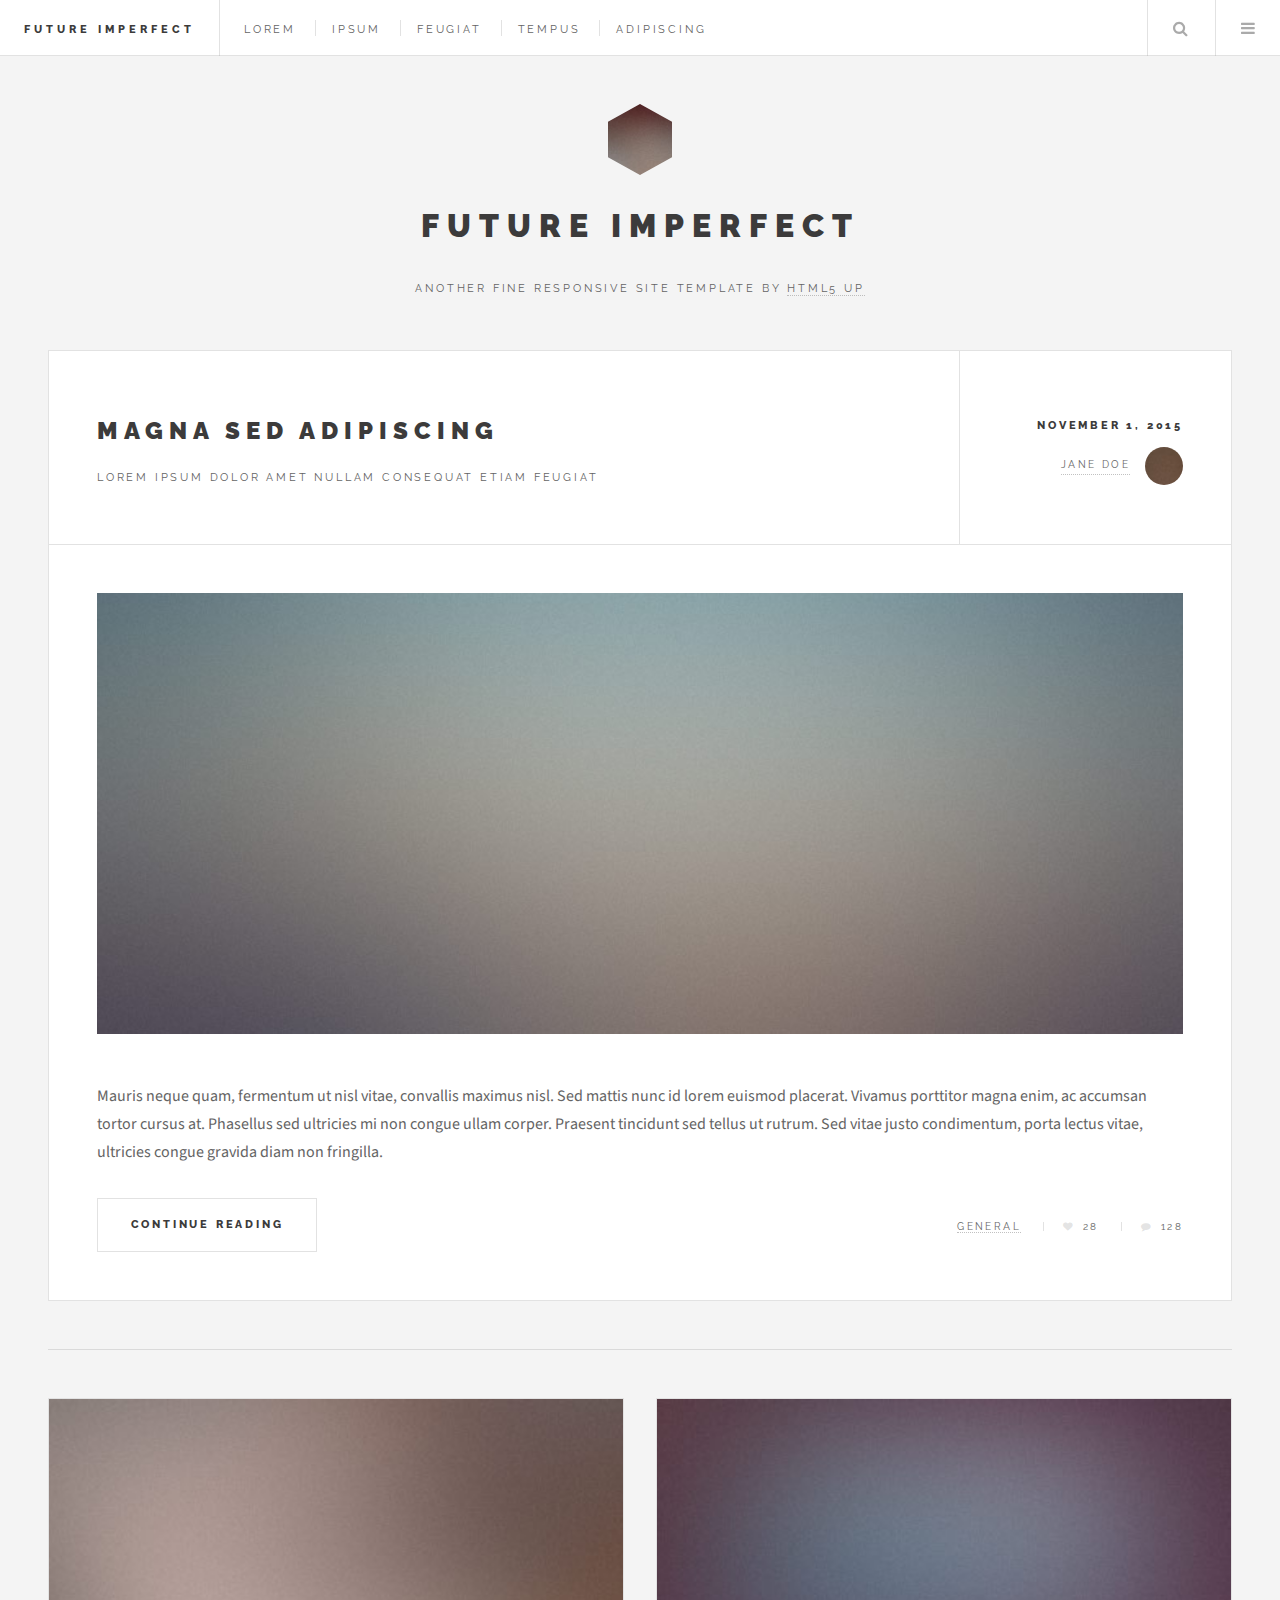
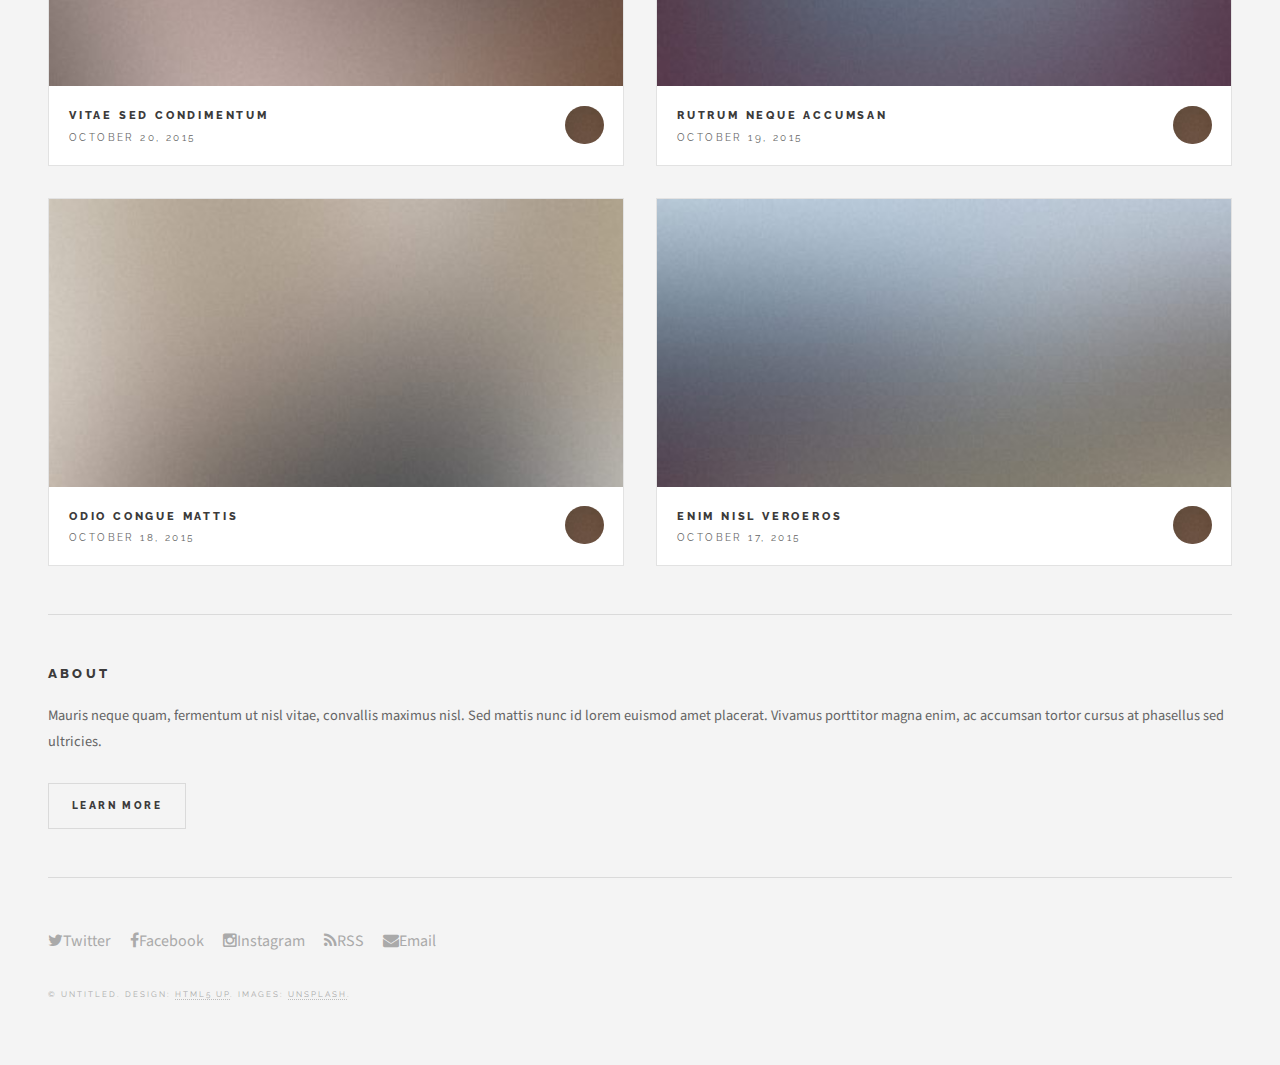
==== commit e4b53fc4: "added footer section" ====
--- a/index-backup.html
+++ b/index-backup.html
@@ -197,11 +197,11 @@
 						<!-- Footer -->
 							<section id="footer">
 								<ul class="icons">
-									<li><a href="#" class="fa-twitter"><span class="label">Twitter</span></a></li>
-									<li><a href="#" class="fa-facebook"><span class="label">Facebook</span></a></li>
-									<li><a href="#" class="fa-instagram"><span class="label">Instagram</span></a></li>
-									<li><a href="#" class="fa-rss"><span class="label">RSS</span></a></li>
-									<li><a href="#" class="fa-envelope"><span class="label">Email</span></a></li>
+									<li><a href="#" class="fa-twitter">Twitter</span></a></li>
+									<li><a href="#" class="fa-facebook">Facebook</span></a></li>
+									<li><a href="#" class="fa-instagram">Instagram</span></a></li>
+									<li><a href="#" class="fa-rss">RSS</span></a></li>
+									<li><a href="#" class="fa-envelope">Email</span></a></li>
 								</ul>
 								<p class="copyright">&copy; Untitled. Design: <a href="http://html5up.net">HTML5 UP</a>. Images: <a href="http://unsplash.com">Unsplash</a>.</p>
 							</section>
